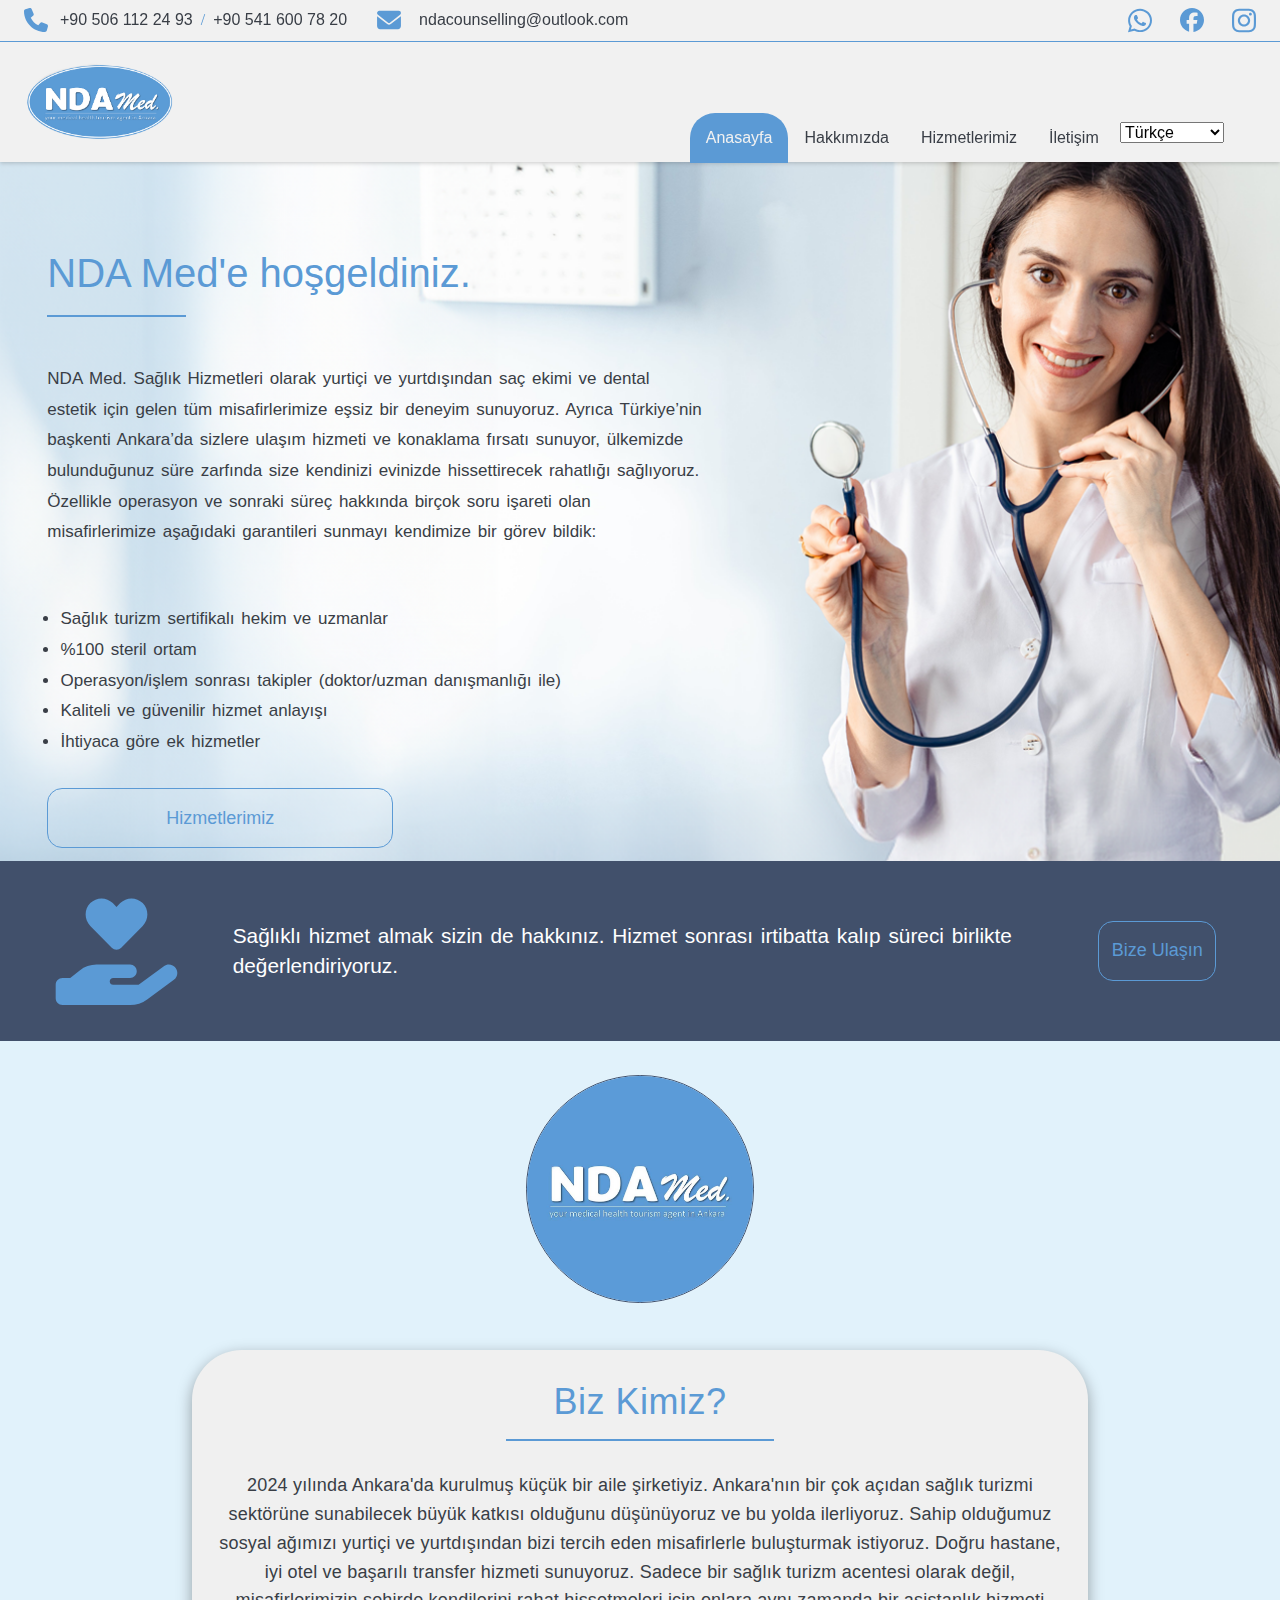
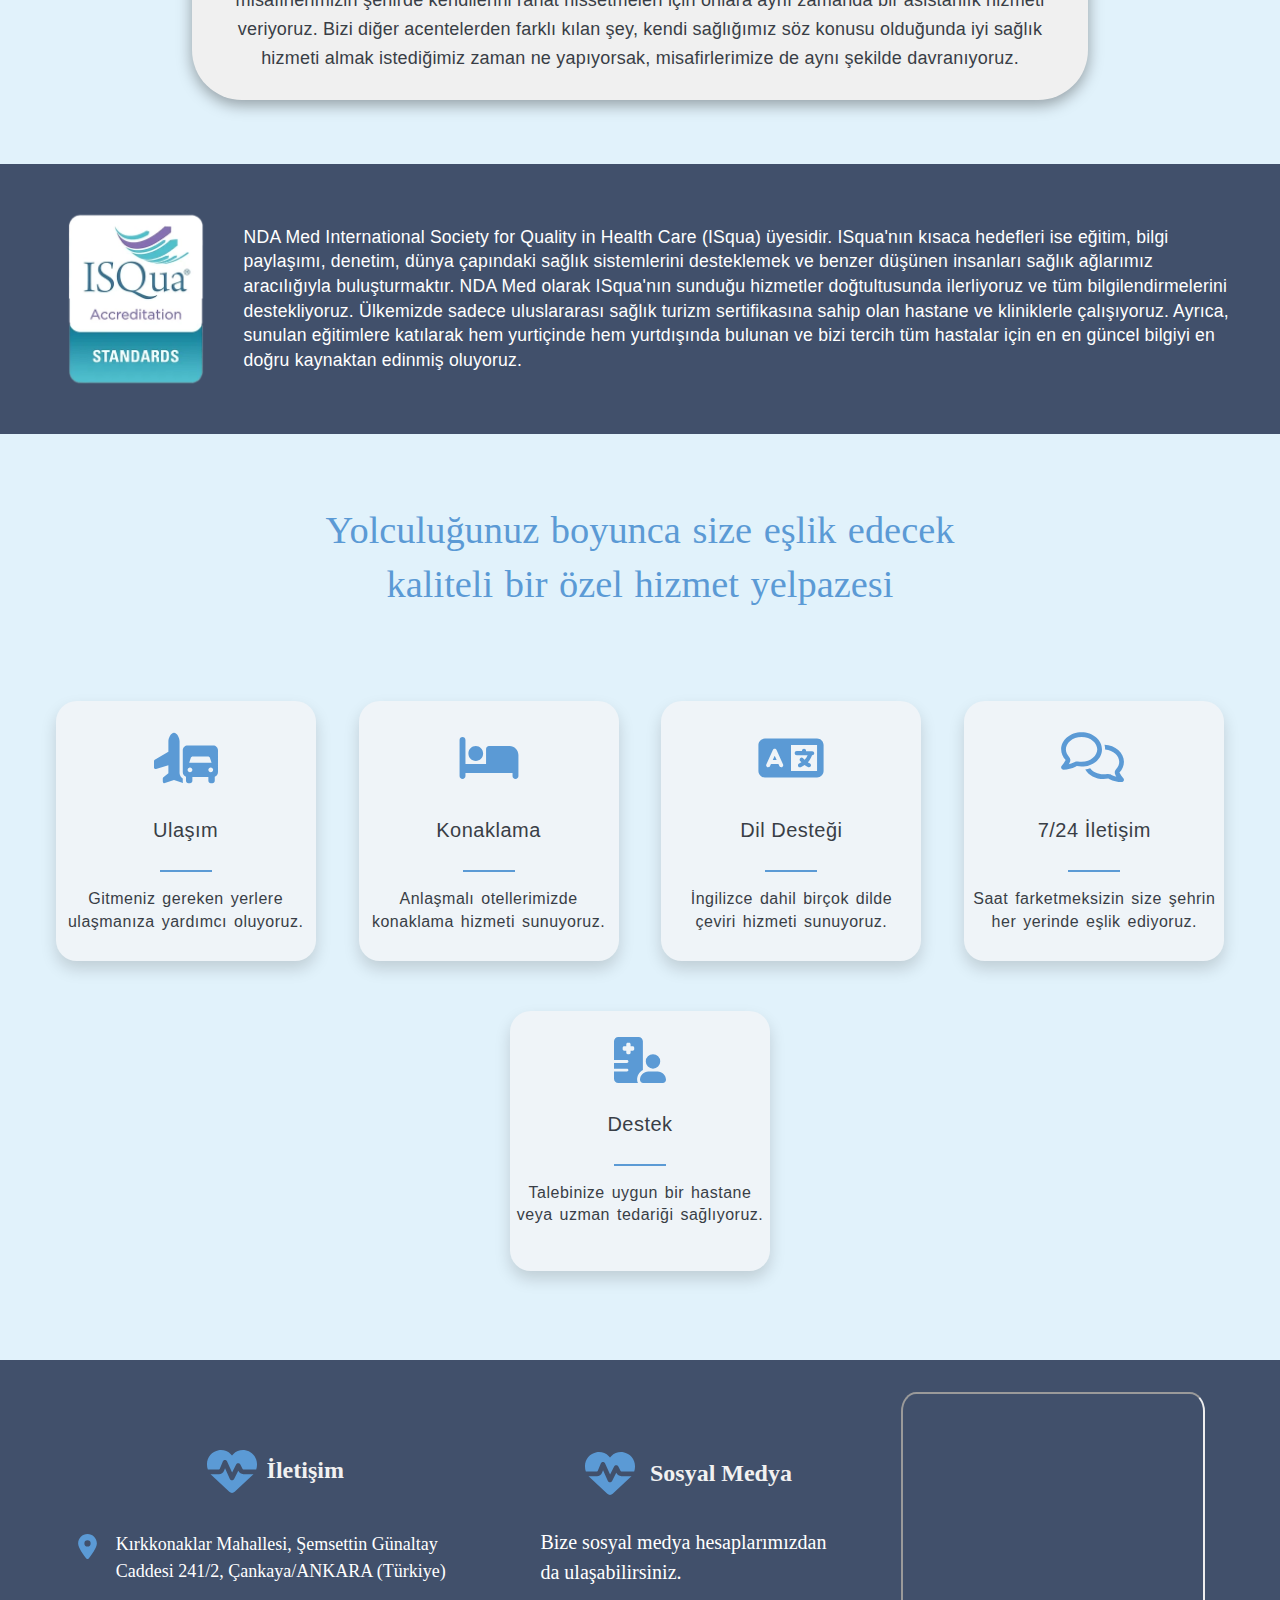
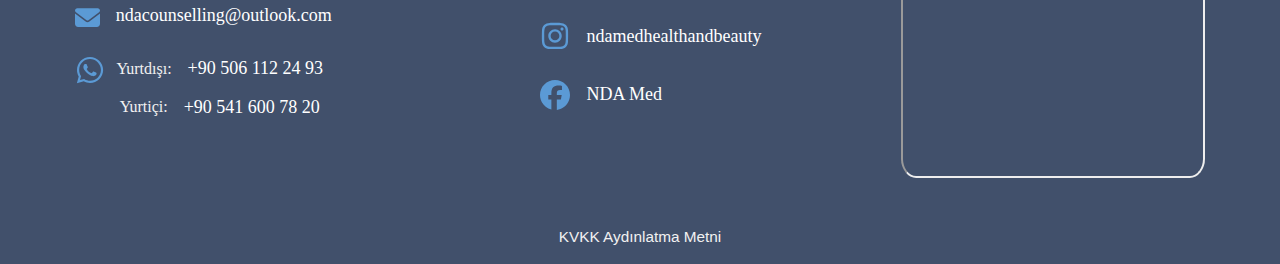
==== index.html @ f457bebf "1.0" ====
<html> 

    <head>
        <meta charset="UTF-8">
        <meta name="viewport" content="width=device-width, initial-scale=1.0">
        <title id="text-1" class="text">Ana Sayfa</title>
        <link rel="stylesheet" href="index.css">
        <script src="index.js"></script>
    </head>

    <body onload="onload()">
        <header>
            <div class="contact-banner">
                <div class="contact-info">
                    <div class="contact-item">
                        <img src="icons-2/phone.svg" class="contact-phone">
                        <label for="phone"></label>
                        <a href="tel:+90 506 112 24 93" class="phone">+90 506 112 24 93</a>
                        &nbsp;
                        /
                        &nbsp;
                        <a href="tel:+90 541 600 78 20" class="phone">+90 541 600 78 20</a>
                    </div>
                    <div class="contact-item">
                        <img src="icons-2/envelope.svg" class="contact-email">
                        <a href="mailto:ndacounselling@outlook.com" class="mail">ndacounselling@outlook.com</a>
                    </div>
                </div>
                <div class="social-icons">
                    <a target="_blank" href="https://wa.me/+905061122493"><img src="icons-2/whatsapp.svg"></a>
                    <a target="_blank" href="https://www.facebook.com/profile.php?id=100011155658706&mibextid=LQQJ4d">
                        <img src="icons-2/facebook.svg">
                    </a>
                    <a target="_blank" href="https://www.instagram.com/ndamedhealthandbeauty">
                        <img src="icons-2/instagram.svg">
                    </a>
                </div>
            </div>
            <div class="main-header">
                <div class="logo">
                    <img src="images/logo-header.png">
                </div>
                <div class="menu-container">
                    <nav class="navbar">
                        <ul>
                            <li class="active"><a href="index.html" id="text-2" class="text">Ana Sayfa</a></li>
                            <li class="passive"><a href="about-us.html" id="text-3" class="text">Hakkımızda</a></li>
                            <li class="passive"><a href="services.html" id="text-4" class="text">Hizmetlerimiz</a></li>
                            <li class="passive"><a href="contact-us.html" id="text-5" class="text">İletişim</a></li>
                        </ul>
                    </nav>
                    <div class="language-selector">
                        <select onchange="handleLanguageSelector(event)">
                        </select>
                    </div>
                </div>

                <div class="menu-container-mobile off">
                    <input type="checkbox" id="hamburger-button">
                    <label class="btn" for="hamburger-button" onclick="handleHamburger()">
                        <img src="icons-2/menu-hamburger.svg" id="btnLeft" />
                    </label>
                    <nav class="mobile-navbar">
                        <ul>
                            <li class="active"><a href="index.html" class="active text" id="text-6">Ana Sayfa</a></li>
                            <li class="passive"><a href="about-us.html" id="text-7" class="text">Hakkımızda</a></li>
                            <li class="passive"><a href="services.html" id="text-8" class="text">Hizmetlerimiz</a></li>
                            <li class="passive"><a href="contact-us.html" id="text-9" class="text">İletişim</a></li>
                        </ul>
                        <div class="language-selector-mobile">
                            <select onchange="handleLanguageSelector(event)">
                            </select>
                        </div>
                    </nav>
                </div>
            </div>
        </header>

        <!--  ANA SAYFA CONTENTİ  -->

        <main>
            <div class="content">
                <h1 id="text-10" class="text">NDA Med'e hoşgeldiniz.</h1>
                <hr class="hr-1">
                <h6 id="text-11" class="text">
                    NDA Med. Sağlık Hizmetleri olarak yurtiçi ve yurtdışından saç ekimi ve dental estetik için gelen tüm misafirlerimize eşsiz bir deneyim sunuyoruz.
                    Ayrıca Türkiye’nin başkenti Ankara’da sizlere ulaşım hizmeti ve konaklama fırsatı sunuyor, ülkemizde bulunduğunuz süre zarfında size kendinizi evinizde hissettirecek rahatlığı sağlıyoruz.
                    Özellikle operasyon ve sonraki süreç hakkında birçok soru işareti olan misafirlerimize aşağıdaki garantileri sunmayı kendimize bir görev bildik:
                </h6>
                <h6>
                    <ul>
                        <li id="text-12" class="text">Sağlık turizm sertifikalı hekim ve uzmanlar</li>
                        <li id="text-13" class="text">%100 steril ortam</li>
                        <li id="text-14" class="text">Operasyon/işlem sonrası takipler (doktor/uzman danışmanlığı ile)</li>
                        <li id="text-15" class="text">Kaliteli ve güvenilir hizmet anlayışı</li>
                        <li id="text-16" class="text">İhtiyaca göre ek hizmetler</li>
                    </ul>
                </h6>
                <button class="services-button text" role="button" onclick="window.location.href='services.html';" id="text-17">Hizmetlerimiz</button>
            </div>
        </main>
        
        <div class="contact-line">
            <img src="./icons/hand-holding-heart-solid.svg" alt="" class="hand">
            <p id="text-18" class="text">Sağlıklı hizmet almak sizin de hakkınız. Hizmet sonrası irtibatta kalıp süreci birlikte değerlendiriyoruz.</p>
            <button class="contact-button text" role="button" onclick="window.location.href='mailto:ndacounselling@outlook.com';" id="text-19">Bize Ulaşın</button>
        </div>

        <section>
            <div class="ndamed-img-wrapper">
                <img src="./images-2/ndamed-img.jpg" alt="" class="ndamed-img">
            </div>
            <div class="ndamed-content">
                <div>
                    <h4 id="text-20" class="text">Biz Kimiz?</h4>
                    <hr>
                    <p id="text-21" class="text">2024 yılında Ankara'da kurulmuş küçük bir aile şirketiyiz. Ankara'nın bir çok açıdan
                        sağlık turizmi sektörüne
                        sunabilecek büyük katkısı olduğunu düşünüyoruz ve bu yolda ilerliyoruz. Sahip olduğumuz sosyal
                        ağımızı yurtiçi ve
                        yurtdışından bizi tercih eden misafirlerle buluşturmak istiyoruz. Doğru hastane, iyi otel ve
                        başarılı transfer hizmeti sunuyoruz. Sadece bir sağlık turizm acentesi olarak değil,
                        misafirlerimizin
                        şehirde kendilerini rahat hissetmeleri için onlara aynı zamanda bir asistanlık hizmeti
                        veriyoruz.Bizi diğer acentelerden farklı kılan şey, kendi sağlığımız söz konusu olduğunda iyi sağlık
                        hizmeti almak istediğimiz
                        zaman ne yapıyorsak, misafirlerimize de aynı şekilde davranıyoruz.
                    </p>
                </div>
            </div>
        </section>

        <div class="isqua-line">
            <img src="./images-2/isqua-accredition.webp" alt="" class="isqua-img">
            <p id="text-22" class="text">NDA Med International Society for Quality in Health Care (ISqua) üyesidir. ISqua'nın kısaca hedefleri ise eğitim, bilgi paylaşımı, denetim, dünya çapındaki sağlık sistemlerini desteklemek ve benzer düşünen insanları sağlık ağlarımız aracılığıyla buluşturmaktır.
                NDA Med olarak ISqua'nın sunduğu hizmetler doğtultusunda ilerliyoruz ve tüm bilgilendirmelerini destekliyoruz. Ülkemizde sadece uluslararası sağlık turizm sertifikasına sahip olan hastane ve kliniklerle çalışıyoruz. Ayrıca, sunulan eğitimlere katılarak hem yurtiçinde hem 
                yurtdışında bulunan ve bizi tercih tüm hastalar için en en güncel bilgiyi en doğru kaynaktan edinmiş oluyoruz.
            </p>
        </div>
        
        <summary>
                <div class="service-summary">
                    <h2 id="text-23" class="text"> Yolculuğunuz boyunca size eşlik edecek <hr class="hr-2"> kaliteli bir özel hizmet yelpazesi</h2>
                </div>
                    <div class="special-services">
                        <div class="sum1">
                            <div class="sum1-content">
                                <img src="./icons/transportation.svg" alt="" class="transportation-img">
                                <h4 id="text-24" class="text">Ulaşım</h4>
                                <hr>
                                <p id="text-25" class="text">Gitmeniz gereken yerlere ulaşmanıza yardımcı oluyoruz.</p>
                            </div>
                        </div>
                        <div class="sum2">
                            <div class="sum2-content">
                                <img src="./icons/hotel.svg" alt="" class="accomodation-img">
                                <h4 id="text-26" class="text">Konaklama</h4>
                                <hr>
                                <p id="text-27" class="text">Anlaşmalı otellerimizde konaklama hizmeti sunuyoruz.</p>
                            </div>
                        </div>
                        <div class="sum3">
                            <div class="sum3-content">
                                <img src="./icons/language.svg" alt="" class="translations-img">
                                <h4 id="text-28" class="text">Dil Desteği</h4>
                                <hr>
                                <p id="text-29" class="text">İngilizce dahil birçok dilde çeviri hizmeti sunuyoruz.</p>
                            </div>
                        </div>
                        <div class="sum4">
                            <div class="sum4-content">
                                <img src="./icons/communication.svg" alt="" class="communication-img">
                                <h4 id="text-30" class="text">7/24 İletişim</h4>
                                <hr>
                                <p id="text-31" class="text">Saat farketmeksizin size şehrin her yerinde eşlik ediyoruz.</p>
                            </div>
                        </div>
                        <div class="sum5">
                            <div class="sum5-content">
                                <img src="./icons/hospital-user-solid.svg" alt="" class="hospital-img">
                                <h4 id="text-32" class="text">Destek</h4>
                                <hr>
                                <p id="text-33" class="text">Talebinize uygun bir hastane veya uzman tedariği sağlıyoruz.</p>
                            </div>
                        </div>
                    </div>
        </summary>

        <footer>
            <div class="contact-content">
                <div class="contact-title-section">
                    <img src="./icons-2/heart-pulse-solid.svg" class="contact-heartbeat">
                    <h2 class="contact-title text" id="text-60">İletişim</h2>
                </div>
                <div class="footer-contact-area">
                    <div class="address-section">
                        <img src="./icons-2/location-dot-solid.svg" class="intro-image">
                        <div class="address-text text" id="text-61">Kırkkonaklar Mahallesi, Şemsettin Günaltay <br> Caddesi 241/2, Çankaya/ANKARA (Türkiye)</div>
                    </div>
                    <div class="address-section mail-content">
                        <img src="./icons-2/envelope-solid.svg" class="intro-image">
                        <a href="mailto:support@doctorate.com" class="address-text footer-link">ndacounselling@outlook.com</a>
                    </div>
                    <div class="address-section-whatsapp-content">
                        <img src="./icons-2/whatsapp-footer.svg" class="social-image">
                        <div class="number-section">
                            <div class="abroad-area">
                                <p id="text-62" class="text">Yurtdışı :</p>
                                <a href="https://wa.me/+905061122493" class="abroad-number">+90 506 112 24 93</a>
                            </div>
                            <div class="domestic-area">
                                <p id="text-63" class="text">Yurtiçi :</p>
                                <a href="https://wa.me/+905416007820" class="domestic-number">+90 541 600 78 20</a>
                            </div>
                        </div>
                    </div>
                </div>
            </div>
    
            <div class="footer-social-media">
                <div class="footer-social-media-section">
                    <img src="./icons-2/heart-pulse-solid.svg" class="explore-heartbeat">
                    <h2 class="footer-social-title text" id="text-64">Sosyal Medya</h2>
                </div>
                <div class="footer-social-media-text">
                    <p id="text-65" class="text">Bize sosyal medya hesaplarımızdan <br> da ulaşabilirsiniz. </p>
                </div>
                <div class="footer-social-media-content">
                    <div class="instagram-section">
                        <img src="./icons-2/instagram-footer.svg" class="social-image">
                        <a href="http://www.instagram.com/ndamedhealthandbeauty" class="social-media-instagram">ndamedhealthandbeauty</a>
                    </div>
                    <div class="facebook-section">
                        <img src="./icons-2/facebook-footer.svg" class="social-image">
                        <a href="https://www.facebook.com/profile.php?id=100011155658706&mibextid=LQQJ4d" class="social-media-facebook">NDA Med</a>
    
                    </div>
                </div>
            </div>

            <div class="footer-map-container">
                <iframe src="https://www.google.com/maps/embed/v1/place?q=+Kirkkonaklar+Mahallesi,+450.+Cadde,+381.+sokak+no+7/4&amp;key=AIzaSyBFw0Qbyq9zTFTd-tUY6dZWTgaQzuU17R8"></iframe>
            </div>  
        </footer>

        <div class="bottom-banner">
            <button class="kvkk-link" onclick="toggleOverlay()">
                <p>KVKK Aydınlatma Metni</p>
            </button>
        </div>
        <div class="kvkk-popup">
            <button class="kvkk-exit" onclick="toggleOverlay()">X</button>
            <div class="kvkk-text">
                <p>KVKK metni – NDA Med. <br>
                    KİŞİSEL VERİLERİN KORUNMASI VE GİZLİLİK POLİTİKASI <br>
                    Web Sitesi Gizlilik Sözleşmesi
                </p>
                <p>Bu web sitesini ziyaret etmeniz ve bu site vasıtasıyla sunduğumuz hizmetlerden yararlanmanız
                    sırasında, size ve talep ettiğiniz hizmetlere ilişkin olarak elde ettiğimiz bilgilerin ne şekilde kullanılacağı
                    ve korunacağı, işbu "Gizlilik Politikası"nda belirtilen şartlara tabidir. Bu web sitesini ziyaret etmekle ve
                    bu site vasıtasıyla sunduğumuz hizmetlerden yararlanmayı talep etmekle işbu "Gizlilik Politikası"nda
                    belirtilen şartları kabul etmektesiniz.
                </p>
                <h3>I. Kişisel verilerin korunması ve işlenmesi politikasının amacı</h3>
                <p>Bugüne kadar NDA MED. olarak uğraştığımız işlerin hassasiyeti gereğince müşterilerimizden ya da
                    müşteri adaylarımızdan gelen veriler gizli tutulmuş ve hiçbir zaman üçüncü kişilerle paylaşılmamıştır.
                    Kişisel verilerin korunması, şirketimizin temel politikasıdır. Herhangi bir yasal düzenleme olmadan
                    önce de şirket ve iştiraklerimiz, kişisel verilerin gizliliğine büyük önem vermiş ve bunu bir çalışma ilkesi
                    olarak benimsemiş ve çalışanlarına da bu ilke doğrultusunda çalışma talimatlarını vermiştir. Kişisel
                    Verilerin Korunması Kanunu’nun getirdiği bütün sorumluluklara uymayı da NDA MED. olarak taahhüt
                    etmekteyiz. Şirketimizin kişisel verilerin korunmasına ilişkin prensipleri, iştiraklerimizi de
                    kapsamaktadır.
                </p>
                <h3>II. Kişisel verilerin korunması ve işlenmesi politikasının kapsamı ve değiştirilmesi</h3>
                <p>Şirketimiz tarafından hazırlanan bu Politika, 6698 sayılı Kişisel Verilerin Korunması Kanunu’na (“KVKK”)
                    uygun olarak hazırlanmıştır. Sizlerden rızanızla ya da Kanunda sayılan diğer hukuka uygunluk gereği
                    elde edilmiş veriler, sunmuş olduğumuz hizmetlerin daha kaliteli hale getirilmesi, sizlere sunulan
                    hizmetlerin ve kalite politikamızın iyileştirilmesi amacıyla kullanılacaktır. NDA MED. Kişisel Verilerin
                    Korunması ve İşlenmesi Politikası, müşterilerimizin, müşteri adaylarımızın, çalışanlarımız ile bizimle
                    çözüm ortaklığı içinde çalışan şirketlerin müşterileri ve çalışanlarının ya da diğer kişilerin otomatik
                    olarak elde edilen verilerinin korunmasını amaçlar ve bunlara ilişkin düzenlemeleri içerir.
                    Şirketimiz, politikamızı ve Yönetmeliğimizi -Kanuna uygun olmak ve kişisel verilerin daha iyi korunması
                    şartı ile- değiştirme hakkına sahiptir.
                </p>
                <h3>III. Kişisel verilerin işlenmesi ile ilgili temel kurallar</h3>
                <p>a) Hukuka ve dürüstlük kurallarına uygun olma: NDA MED., topladığı ya da kendisine diğer
                    şirketlerden gelen verilerin kaynağını sorgular ve bunların hukuka uygun ve dürüstlük kuralları
                    çerçevesinde elde edilmesine önem verir. Bu çerçevede NDA MED.’in sunduğu hizmetleri satan
                    üçüncü taraflara (acentelerin ve diğer aracı kurumların da) kişisel verilere korunması amacıyla gerekli
                    uyarı ve bildirimleri yapar.
                </p>
                <p>b) Doğru ve gerektiğinde güncel olma: NDA MED., firma bünyesinde bulunan bütün verilerin doğru
                    bilgi olmasına, yanlış bilgi içermemesine ve nihayet kişisel verilerde değişiklik olduğu takdirde bunları
                    kendisine iletildiği takdirde güncellemeye önem verir.
                </p>
                <p>c) Belirli, açık ve meşru amaçlar için işlenme: NDA MED., ancak sunduğu ve hizmet sırasında kişilerden
                    onayını aldığı amaçlarla sınırlı şekilde verileri işler. İş amacı dışında verileri işlemez, kullanmaz ve
                    kullandırtmaz.
                </p>
                <p>d) İşlendikleri amaçla bağlantılı, sınırlı ve ölçülü olma: NDA MED., sadece verileri işlendikleri amaçla
                    sınırlı ve hizmetin gerektirdiği ölçüde kullanır.
                </p>
                <p>e) İlgili mevzuatta öngörülen veya işlendikleri amaç için gerekli olan süre kadar muhafaza edilme: NDA
                    MED., sözleşmeler kaynaklı verileri Kanunun ihtilaf çıkma süreleri, ticaret ve vergi hukukunun
                    gereklilikleri kadar bünyesinde muhafaza eder. Buna karşın bu amaçlar ortadan kalktığında veriyi siler
                    ya da anonimleştirir.
                </p>
                <p>Önemle belirtelim ki, NDA MED., verileri ister rıza isterse kanuna uygun bir şekilde toplamış ya da
                    işlemiş olsun yine de yukarıda sıraladığımız bu ilkeler geçerlidir.
                </p>
                <p>Kişisel Verileri Koruma Kanunu madde 11’e göre aşağıda sayılan haklarınız bulunmaktadır. Bu
                    haklarınızı kolaylaştırmak için sizler için ayrıca bir başvuru formu da NDA MED. tarafından
                    hazırlanmıştır.
                </p>
                <p>Kişisel verileri işlenen kişiler, NDA MED. tarafından web sayfamızda duyurulan ilgilimize başvurarak
                    kendi verisi ile ilgili olarak;
                </p>
                <p>a) Kişisel verinizin işlenip işlenmediğini öğrenme,</p>
                <p>b) Kişisel verileri işlenmişse buna ilişkin bilgi talep etme,</p>
                <p>c) Kişisel verilerin işlenme amacını ve bunların amacına uygun kullanılıp kullanılmadığını öğrenme,</p>
                <p>ç) Yurt içinde veya yurt dışında kişisel verilerin aktarıldığı üçüncü kişileri bilme,</p>
                <p>d) Kişisel verilerin eksik veya yanlış işlenmiş olması hâlinde bunların düzeltilmesini isteme,</p>
                <p>d) ve e) bentleri uyarınca yapılan işlemlerin, kişisel verilerin aktarıldığı üçüncü kişilere</p>
                <p>e) Kanunda öngörülen şartlar çerçevesinde kişisel verilerin silinmesini veya yok edilmesini isteme,</p>
                    bildirilmesini isteme,
                <p>g) İşlenen verilerin münhasıran otomatik sistemler vasıtasıyla analiz edilmesi suretiyle kişinin kendisi</p>
                    aleyhine bir sonucun ortaya çıkmasına itiraz etme,
                <p>ğ) Kişisel verilerin kanuna aykırı olarak işlenmesi sebebiyle zarara uğraması hâlinde zararın
                    giderilmesini talep etme,</p>
                <p>haklarına sahiptir. NDA MED. olarak bu haklara saygılıyız.</p>
                <h4>Azami Tasarruf İlkesi</h4>
                <p>Azami tasarruf ilkesi ya da cimrilik ilkesi adı verilen bu ilkemize göre NDA MED.’ye ulaşan veriler, ancak
                    gerekli olduğu kadar sisteme işlenir. Bu nedenle hangi verileri toplayacağımız amaca göre belirlenir.
                    Gerekli olmayan veriler toplanmaz. Şirketimize intikal eden diğer veriler de aynı şekilde şirket bilişim
                    sistemlerine aktarılır. Fazlalık bilgiler, sisteme kaydedilmez, silinir ya da anonim hale getirilir. Bu veriler,
                    istatistiki amaçlarla kullanılabilir. Özel nitelikli verilerden sağlık verileri sadece müşterilere daha iyi
                    hizmet vermek ve onların sağlığını korumak amacıyla alınır, yine aynı amaçla sınırlı olmak üzere
                    müşterinin tercih ettiği hizmetin türüne göre yurt içi veya yurt dışında mukim otel, hava yolu ve
                    transfer hizmeti sağlayan tedarikçi firmalar ile ilgili yurt dışı acentesine aktarılır ve sistemde özenle
                    tutulur.
                </p>
                <h4>Kişisel verilerin silinmesi</h4>
                <p>Kanunen saklanması gereken sürelerin dolması, yargı süreçlerinin tamamlanması ya da diğer
                    gereklilikler ortadan kalktığında şirketimiz tarafından bu veriler kendiliğinden ya da ilgili kişinin talebi
                    üzerine kişisel veriler silinir, yok edilir ya da anonim hale getirilir.
                </p>
                <h4>Doğruluk ve veri güncelliği</h4>
                <p>NDA MED. bünyesinde bulunan veriler, kural olarak ilgili kişilerin beyanı üzerine beyan ettiği şekilde
                    işlenir. NDA MED., müşteriler ya da NDA MED. ile temas kuran kişilerin beyan ettiği verilerin
                    doğruluğunu araştırmak zorunda olmadığı gibi bu hukuken ve çalışma ilkelerimiz nedeniyle de
                    yapılmaz. Beyan edilen veriler, doğru kabul edilir. Kişisel verilerin doğruluğu ve güncelliği ilkesi NDA
                    MED. tarafından da benimsenmiştir. Şirketimizin kendisine ulaşan resmî belgelerden veya ilgilisinin
                    talebi üzerine işlemiş olduğu kişisel verileri günceller. Bunun için gerekli önlemleri alır.
                </p>
                <h4>Gizlilik ve veri güvenliği</h4>
                <p>Kişisel veriler gizlidir ve NDA MED. de bu gizliliğe riayet etmektedir. Kişisel verilere şirket içinde ancak
                    yetki verilmiş kişiler ulaşabilir. NDA MED. tarafından toplanan kişisel verilerin korunması ve yetkisiz
                    kişilerin eline geçmemesi ve müşterilerimizin ve müşteri adaylarımızın mağdur olmaması için gerekli
                    teknik ve idari bütün tedbirler alınmaktadır. Bu çerçevede yazılımların standartlara uygun olması,
                    üçüncü partilerin özenle seçilmesi ve şirket içinde de veri koruma politikasına riayet edilmesi
                    sağlanmaktadır.
                </p>
                <h3>IV. Veri işleme amaçları</h3>
                <p>NDA MED.’in kişisel verileri toplanması ve işlenmesi aydınlatma metninde belirtilen amaçlar
                    doğrultusunda icra edilecektir. Veriler, sözleşmenin kurulması ve müşterilere daha iyi hizmet
                    sağlanması amacıyla toplanmakta ve işlenmektedir.
                </p>
                <h3>V. Müşteri, muhtemel müşteri ve iş ve çözüm ortakları verisi</h3>
                <h4 style="font-style: italic;">Sözleşme ilişkisi için verinin toplanması ve işlenmesi</h4>
                <p>Müşterilerimiz ve muhtemel müşterilerimizle bir sözleşme ilişkisi kurulmuş ise, toplanmış olan kişisel
                    veriler, müşterinin onayı alınmaksızın kullanılabilir. Ancak bu kullanım, sözleşme amacı doğrultusunda
                    gerçekleşir. Sözleşmenin daha iyi icrası ve hizmetin gereklilikleri ölçüsünde veriler kullanılır ve
                    gerektiğinde müşterilerle irtibata geçilerek güncellenir. Buna karşın müşteri adaylarımızın (muhtemel
                    müşteri) bize kendileri tarafından bırakmış olduğu veriler, onlara sonrasında daha kolay ve kaliteli
                    hizmet sunmak için işlenir. Bu veriler talepleri halinde bir sözleşme ilişkisine dönüşmemişse silinir.
                </p>
                <h4 style="font-style: italic;">İş ve Çözüm Ortakları Verileri</h4>
                <p>NDA MED., gerek iş gerekse çözüm ortakları ile veri paylaşımı yaparken hukuka uygun davranmayı ilke
                    edinir. İş ve çözüm ortakları ile veri gizliliği taahhüdü ile ve ancak hizmetin gerektirdiği kadar veri
                    paylaşılmakta ve bu taraflardan mutlaka veri güvenliğinin alınmasına ilişkin tedbirleri almaya
                    zorlanmaktadır.
                </p>
                <h4 style="font-style: italic;">Şirketin hukuki yükümlülüğü veya kanunda açıkça öngörülmesi sebebiyle yapılan veri işlemleri</h4>
                <p>Kişisel veriler, işlemenin ilgili mevzuatta açıkça belirtilmesi veya mevzuatla belirlenen bir hukuki
                    yükümlülüğün yerine getirilmesi amacıyla ayrıca onay alınmadan işlenebilir. Veri işlemlerinin tür ve kapsamı, 
                    yasal olarak izin verilen veri işleme faaliyeti için gerekli olmalı ve ilgili yasal hükümlere uygun
                    olmalıdır.
                </p>
                <h4 style="font-style: italic;">Şirketin veri işlemesi</h4>
                <p>Şirketin sunduğu hizmet ve meşru amaçları doğrultusunda kişisel veriler işlenebilir. Ancak veriler
                    hiçbir şekilde hukuka aykırı hizmetler için kullanılamaz.
                </p>
                <h4 style="font-style: italic;">Özel nitelikli verilerin işlenmesi</h4>
                <p>Kanun’a göre Kişilerin ırkı, etnik kökeni, siyasi düşüncesi, felsefi inancı, dini, mezhebi veya diğer
                    inançları, kılık ve kıyafeti, dernek, vakıf ya da sendika üyeliği, sağlığı, cinsel hayatı, ceza mahkûmiyeti
                    ve güvenlik tedbirleriyle ilgili verileri ile biyometrik ve genetik verileri özel nitelikli kişisel veridir. NDA
                    MED. ayrıca, özel nitelikli kişisel verilerin işlenmesinde, ayrıca Kurul tarafından belirlenen yeterli
                    önlemleri alır.
                </p>
                <p>NDA MED., hizmetlerin daha iyi verilebilmesi için kişilerin onayı ile özel nitelikli verileri ancak
                    toplandıkları amaç için işleyebilir. Aracılığımızla rezervasyon yaptırdığınız tesis, Covid-19 kapsamında
                    çıkan genelge ve yasal düzenlemeler gereği misafirlerden, kendilerine ve yakınlarına ait sağlık verileri
                    gibi özel nitelikli kişisel veriler de dahil olmak üzere bazı kişisel veriler talep edebilir. Bu kişisel veriler,
                    gerektiğinde resmi merciler ve sağlık kuruluşları ile paylaşılabilir.
                </p>
                <h4 style="font-style: italic;">Otomatik sistemlerle işlenen veriler</h4>
                <p>Otomatik sistemler aracılığı ile işlenen veriler konusunda NDA MED., Kanuna uygun davranır. Kişilerin
                    açık rızası olmaksızın bu verilerden elde edilen bilgiler kişi aleyhine kullanılamaz. Ancak NDA MED.,
                    kendi sistemindeki verileri kullanarak işlem yapacağı kişilerle ilgili kararlar alabilir.
                </p>
            </div>
            <button class="kvkk-scroll-top" onclick="scrollToTop()">↑</button>
        </div>
    </body>

</html>
---- index.css ----
:root {
    --white: rgb(241, 241, 241);
    --blue: rgb(91, 154, 213);
    --dkblue: #41506b;
}

body {
    background-color: #E1F2FB;
    padding: 0;
    margin: 0;
    width: 100%;
    height: 100%;
    display: none;
}

/*#region HEADER */

header {
    background-color: var(--white);
    color: var(--blue);
    height: 18%;
    box-shadow: 0 0 4px 0 rgba(0, 0, 0, 0.08), 0 2px 4px 0 rgba(0, 0, 0, 0.12);
    position: fixed;
    top: 0;
    left: 0;
    right: 0;
    z-index: 500;
}

.contact-banner {
    height: 25%;
    display: flex;
    justify-content: space-between;
    align-items: center;
    border-bottom: 1px solid var(--blue);
}

.contact-info {
    display: flex;
    align-items: center;
    padding-left: 1.5rem;
}

.contact-item {
    display: flex;
    align-items: center;
    margin-right: 1.5rem;
}

.contact-phone {
    width: 1.5rem;
    margin-right: 0.75rem;
    vertical-align: middle;
}

.contact-email {
    width: 2.25rem;
    margin-right: 0.75rem;
    vertical-align: middle;
}

.contact-item a {
    color: #393e46;
    text-decoration: none;
    font-family: 'Gill Sans', 'Gill Sans MT', Calibri, 'Trebuchet MS', sans-serif;
}

.contact-item a:hover {
    color: #5b9ad5;
    cursor: pointer;
}

.social-icons {
    align-items: center;
    background-color: transparent;
}

.social-icons a {
    text-decoration: none !important;
}

.social-icons img {
    width: 1.5rem;
    padding-right: 1.5rem;
    vertical-align: middle;
}

.main-header {
    height: 75%;
    display: flex;
    justify-content: space-between;
    align-items: center;
}

.logo {
    padding-left: 1.5rem;
}

.logo img {
    align-self: center;
    max-height: 5rem;
}

.menu-container {
    display: flex;
    justify-content: right;
    align-items: flex-end;
    padding-right: 3.5rem;
    align-self: stretch;
}

.menu-container-mobile {
    display: none;
    align-content: center;
}

.menu-container-mobile img {
    transition-duration: 0.6s;
    transition-property: transform;
    width: 2rem;
}

#hamburger-button {
    display: none;
}

.navbar {
    align-self: stretch;
    display: flex;
}

.mobile-navbar {
    opacity: 0;
    display: flex;
    flex-direction: column;
    height: 80%;
    ;
    transition: opacity 0.6s ease 0s;
    opacity: 0;
}

.navbar ul {
    list-style: none;
    margin: 0;
    padding: 0;
    display: flex;
    align-self: flex-end;
}

.navbar li {
    flex: 1;
    display: flex;
    justify-content: center;
    border-top-right-radius: 25px;
    border-top-left-radius: 25px;
    width: auto;
}

.navbar a {
    text-decoration: none;
    color: #393e46;
    padding: 1rem;
    background-color: transparent;
    text-align: center;
    display: flex;
    text-wrap: nowrap;
    font-family: Arial, Helvetica, sans-serif;
    font-size: 16px;
    font-weight: 300;
}

.navbar a.passive {
    background-color: transparent;
}

.active {
    background-color: var(--blue);
}

.active a {
    color: var(--white);
}

.navbar li:hover {
    background-color: var(--blue);
}

.navbar li:hover a {
    color: var(--white);
}

.language-selector {
    height: 50%;
    border-color: #5b9ad5;
    display: flex;
    padding-left: 1%;
}

.language-selector select {
    font-size: 1rem;
    width: max-content;
    align-self: center;
}


/*#region Mobile Header */

@media only screen and (max-width: 600px) {

    header {
        height: 15%;
    }

    .contact-banner {
        display: none;
    }

    .menu-container {
        display: none;
    }

    .menu-container-mobile {
        height: 100vh;
        width: 5%;
        padding-top: 3%;
        padding-right: 3%;
        position: absolute;
        top: 1.25em;
        right: 0%;
        display: flex;
        flex-direction: column;
        transition-duration: 0.6s;
        transition: width 1.5s;
    }

    .on {
        width: 50%;
        background-color: rgba(241, 241, 241, 0.9);
    }

    .off {
        width: 10%;
        background-color: transparent;
    }

    #hamburger-button:checked+label>img {
        transform: rotate(-90deg);
    }

    .menu-container-mobile ul {
        height: 50%;
        list-style: none;
        margin: 0;
        padding: 0;
        display: flex;
        flex-direction: column;
    }

    .menu-container-mobile li {
        height: 100%;
        width: 95%;
        align-items: center;
        align-content: center;
        display: flex;
        padding-left: 5%;
    }

    .language-selector-mobile {
        padding-top: 10%;
        padding-left: 5%;
        width: 50%;
        height: 5%;
    }

    .language-selector-mobile select {
        width: 100%;
        height: 100%;
    }

    .btn {
        padding-bottom: 20%;
    }

    .mobile-navbar {
        opacity: 0.6;
        transition: opacity 0.6s ease 0s;
        opacity: 0;
    }

    .mobile-navbar .active {
        color: #fff;
    }

    .mobile-navbar a {
        color: #393e46;
        text-decoration: none;
        text-align: center;
        display: flex;
    }

    .logo {
        padding-top: 4%;
    }

}

@media only screen and (min-width: 600px) and (max-width: 834px) {

    header {
        height: 10%;
    }

    .contact-banner {
        display: none;
    }

    .menu-container {
        display: none;
    }

    .menu-container-mobile {
        height: 100vh;
        width: 15%;
        position: absolute;
        top: 40%;
        right: -5%;
        display: flex;
        flex-direction: column;
        transition-duration: 0.6s;
        transition: width 1.5s;
    }

    .on {
        width: 40%;
        background-color: rgba(241, 241, 241, 0.5);
    }

    .off {
        width: 10%;
        background-color: transparent;
    }

    #hamburger-button:checked+label>img {
        transform: rotate(-90deg);
    }

    .menu-container-mobile ul {
        height: 30%;
        list-style: none;
        margin: 0;
        padding: 0;
        display: flex;
        flex-direction: column;

    }

    .menu-container-mobile li {
        height: 100%;
        width: 95%;
        align-items: center;
        align-content: center;
        display: flex;
        padding-left: 5%;
    }

    .language-selector-mobile {
        padding-top: 10%;
        padding-left: 5%;
        width: 50%;
        height: 5%;
    }

    .language-selector-mobile select {
        width: 100%;
        height: 100%;
    }

    .btn {
        padding-bottom: 11%;
    }

    .mobile-navbar {
        opacity: 0.6;
        transition: opacity 0.6s ease 0s;
        opacity: 0;
    }

    .mobile-navbar .active {
        color: #fff;
    }

    .mobile-navbar a {
        color: #393e46;
        text-decoration: none;
        text-align: center;
        display: flex;
        font-size: large;
    }

    .logo {
        padding-top: 4%;

    }


}

@media only screen and (min-width: 835px) and (max-width: 1200px) {

    .contact-banner {
        display: none;
    }

    .menu-container {
        display: none;
    }

    .menu-container-mobile {
        height: 100vh;
        top: 40%;
        width: 5%;
        position: absolute;
        right: -5%;
        display: flex;
        flex-direction: column;
        transition-duration: 0.6s;
        transition: width 1.5s;
    }

    .on {
        width: 40%;
        background-color: rgba(241, 241, 241, 0.5);
    }

    .off {
        width: 10%;
        background-color: transparent;
    }

    #hamburger-button:checked+label>img {
        transform: rotate(-90deg);
    }

    .menu-container-mobile ul {
        height: 30%;
        list-style: none;
        margin: 0;
        padding: 0;
        display: flex;
        flex-direction: column;
    }

    .menu-container-mobile li {
        height: 40%;
        width: 95%;
        align-items: center;
        align-content: center;
        display: flex;
        padding-left: 5%;
    }

    .language-selector-mobile {
        padding-top: 10%;
        padding-left: 5%;
        width: 50%;
        height: 5%;
    }

    .language-selector-mobile select {
        width: 100%;
        height: 100%;
    }

    .btn {
        padding-bottom: 7.4%;
    }

    ;

    .mobile-navbar {
        opacity: 0.6;
        transition: opacity 0.6s ease 0s;
        opacity: 0;
    }

    .mobile-navbar .active {
        color: #fff;
    }

    .mobile-navbar a {
        color: #393e46;
        text-decoration: none;
        text-align: center;
        display: flex;
        font-size: large;
    }

    .logo {
        padding-top: 4%;
    }

}


/*#endregion MOBILE HEADER */

/*#endregion HEADER */

/*#region CONTENT*/

main {
    position: relative;
    top: 10%;
    display: flex;
    padding-bottom: 8%;
    background-image: url("./images/doc-copy.png");
    background-repeat: no-repeat;
    background-size: cover;
}

.content {
    display: flex;
    flex-direction: column;
    padding-left: 1%;
    padding-right: 45%;
    float: left;
    margin-top: 10%;
    padding-bottom: 0;
}

.content h1 {
    font: 400 1.5em/1.4 "Open Sans", "Helvetica Neue", sans-serif;
    font-size: 40px;
    padding-left: 5%;
    color: #5b9ad5;
    margin-bottom: 2%
}

.content h6 {
    font: 500 1em/1.4 "Open Sans", "Helvetica Neue", sans-serif;
    padding-left: 5%;
    color: #393e46;
    font-size: 17px;
    line-height: 1.8;
    word-spacing: 2px;
    margin-bottom: 0;
}

.hr-1 {
    border: 1px solid #5b9ad5;
    margin-left: 5%;
    margin-right: 75%;
    margin-top: 0;
}

.content ul {
    padding-left: 2%;
}

.content li {
    font: 500 1em/1.4 "Open Sans", "Helvetica Neue", sans-serif;
    color: #393e46;
    font-size: 17px;
    line-height: 1.8;
    word-spacing: 2px;
    margin-bottom: 0;
}

.services-button {
    appearance: none;
    background-color: transparent;
    border: 1px solid #5b9ad5;
    border-radius: 15px;
    box-sizing: border-box;
    color: #5b9ad5;
    cursor: pointer;
    display: inline-block;
    font: 400 1.5em/1.4 "Open Sans", "Helvetica Neue", sans-serif;
    font-size: 18px;
    margin: 0;
    min-height: 60px;
    min-width: 0;
    outline: none;
    margin-left: 5%;
    text-align: center;
    text-decoration: none;
    transition: all 300ms cubic-bezier(.23, 1, 0.32, 1);
    user-select: none;
    -webkit-user-select: none;
    touch-action: manipulation;
    width: 50%;
    margin-top: 2%;
}

.services-button:disabled {
    pointer-events: none;
}

.services-button:hover {
    color: #fff;
    background-color: #5b9ad5;
    box-shadow: rgba(0, 0, 0, 0.25) 0 8px 15px;
    transform: translateY(-2px);
}

.services-button:active {
    box-shadow: none;
    transform: translateY(0);
}

.contact-line {
    position: relative;
    background-color: #41506b;
    display: flex;
    flex-direction: row;
    align-items: center;
    justify-content: space-between;
    height: 20%;
}

.contact-line p {
    color: #fff;
    font-size: large;
    font-weight: 600;
    word-spacing: 2px;
    font: 300 1.3em/1.4 "Open Sans", "Helvetica Neue", sans-serif;
}

.hand {
    width: 20%;
    height: 60%;
}

.contact-button {
    appearance: none;
    background-color: transparent;
    border: 1px solid #5b9ad5;
    border-radius: 15px;
    box-sizing: border-box;
    color: #5b9ad5;
    cursor: pointer;
    display: inline-block;
    font: 400 1.5em/1.4 "Open Sans", "Helvetica Neue", sans-serif;
    font-size: 18px;
    line-height: normal;
    margin: 0;
    min-height: 60px;
    width: 10%;
    outline: none;
    text-align: center;
    text-decoration: none;
    transition: all 300ms cubic-bezier(.23, 1, 0.32, 1);
    user-select: none;
    -webkit-user-select: none;
    touch-action: manipulation;
    margin-right: 5%;
}

.contact-button:disabled {
    pointer-events: none;
}

.contact-button:hover {
    color: #fff;
    background-color: #5b9ad5;
    box-shadow: rgba(0, 0, 0, 0.25) 0 8px 15px;
    transform: translateY(-2px);
}

.contact-button:active {
    box-shadow: none;
    transform: translateY(0);
}

section {
    display: flex;
    flex-direction: column;
    align-items: center;
    justify-content: center;
    padding-top: 2%;
    width: auto;
    height: auto;
    background-image: radial-gradient(#5b9ad5 0.5px, transparent 0.5px), radial-gradient(#5b9ad5 0.5px, transparent 0.5px);
    background-size: 22px 22px;
    background-position: 0 0, 11px 11px;
    background-color: #e1f2fb;
}

.ndamed-img-wrapper {
    display: flex;
    justify-content: center;
    padding-bottom: 3%;
}

.ndamed-img {
    width: 20%;
    height: 20%;
    background-color: #5b9ad5;
    border-radius: 50%;
    border: #41506b 0.5px solid;
}

.ndamed-content {
    display: flex;
    flex-direction: column;
    justify-content: center;
    align-items: center;
    text-align: center;
    margin-bottom: 5%;
    letter-spacing: 0.5px;
    font: 400 1.5em/1.4 "Open Sans", "Helvetica Neue", sans-serif;
    background-color: #F0F0F0;
    box-shadow: rgba(0, 0, 0, 0.35) 0px 5px 15px;
    height: auto;
    width: 70%;
    border-radius: 50px;
}

.ndamed-content h4 {
    font: 300 1.5em/1.4 "Open Sans", "Helvetica Neue", sans-serif;
    color: #5b9ad5;
    margin: 1%;
    padding-top: 2%;
}

.ndamed-content hr {
    margin-left: 35%;
    margin-right: 35%;
    border: 0.5px solid #5b9ad5
}

.ndamed-content p {
    color: #393e46;
    line-height: 1.6;
    letter-spacing: 0.2px;
    font-family: 'Gill Sans', 'Gill Sans MT', Calibri, 'Trebuchet MS', sans-serif;
    font-weight: 300;
    font-size: 18px;
    padding: 2%;
    margin: 1%;
}

.ndamed-img {
    width: 25%;
    height: 25%;
    margin-top: 1%;
    background-color: #5b9ad5;
    border-radius: 50%;
    border: #41506b 0.5px solid;
    margin-bottom: 1%;
}

.isqua-line {
    position: relative;
    background-color: #41506b;
    display: flex;
    flex-direction: row;
    align-items: center;
    justify-content: space-between;
    height: 30%;
    padding-left: 5%;
}

.isqua-img {
    width: 180px;
    height: 200px;
}

.isqua-line p {
    color: #fff;
    font: 300 1.1em/1.4 "Open Sans", "Helvetica Neue", sans-serif;
    padding-left: 3%;
    padding-right: 3%;
    letter-spacing: 0.2px;
}

summary {
    background-color: #E1F2FB;
    padding-bottom: 5%;
}

.service-summary {
    display: flex;
    flex-direction: column;
    align-items: center;
    justify-content: center;
    font-size: larger;
    text-align: center;
    margin-top: 3%;
    margin-left: 25%;
    margin-right: 25%;
}

.service-summary h2 {
    color: #5b9ad5;
    word-spacing: 2px;
    word-wrap: break-word;
    font-weight: 300;
    font-size: 2em;
    line-height: 1.4;
    font-family: 'Helvetica Neue';
    margin-bottom: 0;
}

.hr-2 {
    border-top: 0.5px double #5b9ad5;
    padding-left: 30%;
    padding-right: 30%;
    color: #5b9ad5;
}

.special-services {
    display: flex;
    flex-wrap: wrap;
    flex-direction: row;
    align-items: center;
    justify-content: space-evenly;
    margin-left: 1%;
    margin-right: 1%;
    margin-top: 5%;
    background-color: #E1F2FB;
}

.sum1 {
    width: 260px;
    height: 260px;
    background-color: #eff4f8;
    border-radius: 8%;
    box-shadow: rgba(0, 0, 0, 0.15) 0px 8px 16px 0px;
    text-align: center;
    align-items: center;
    display: flex;
    flex-direction: column;
    margin-top: 2%;
    margin-bottom: 2%;
}

.sum1-content {
    margin-top: 10%;
}

.sum1 img {
    width: 30%;
    height: auto;
}

.sum1 h4 {
    color: #393e46;
    font: 500 1.5em/1.4 "Open Sans", "Helvetica Neue", sans-serif;
    font-size: 20px;
    letter-spacing: 0.5;
}

.sum1 hr {
    border: 0.5px solid #5b9ad5;
    margin-left: 40%;
    margin-right: 40%;
}

.sum1 p {
    color: #393e46;
    word-spacing: 2px;
    letter-spacing: 0.5px;
    word-wrap: break-word;
    font: 400 1.5em/1.4 "Open Sans", "Helvetica Neue", sans-serif;
    font-size: 16px;
}

.sum2 {
    width: 260px;
    height: 260px;
    background-color: #eff4f8;
    border-radius: 8%;
    box-shadow: rgba(0, 0, 0, 0.15) 0px 8px 16px 0px;
    text-align: center;
    align-items: center;
    display: flex;
    flex-direction: column;
    font-family: Arial, Helvetica, sans-serif;
    margin-top: 2%;
    margin-bottom: 2%;
}

.sum2-content {
    margin-top: 10%;
}

.sum2 img {
    width: 30%;
    height: auto;
}

.sum2 h4 {
    color: #393e46;
    font: 500 1.5em/1.4 "Open Sans", "Helvetica Neue", sans-serif;
    font-size: 20px;
    letter-spacing: 0.5;
}

.sum2 hr {
    border: 0.5px solid #5b9ad5;
    margin-left: 40%;
    margin-right: 40%;
}

.sum2 p {
    color: #393e46;
    word-spacing: 2px;
    word-wrap: break-word;
    font: 400 1.5em/1.4 "Open Sans", "Helvetica Neue", sans-serif;
    font-size: 16px;
    letter-spacing: 0.5px;
}

.sum3 {
    width: 260px;
    height: 260px;
    background-color: #eff4f8;
    border-radius: 8%;
    box-shadow: rgba(0, 0, 0, 0.15) 0px 8px 16px 0px;
    text-align: center;
    align-items: center;
    display: flex;
    flex-direction: column;
    margin-top: 2%;
    margin-bottom: 2%;
}

.sum3-content {
    margin-top: 10%;
}

.sum3 img {
    width: 30%;
    height: auto;
}

.sum3 h4 {
    color: #393e46;
    font: 500 1.5em/1.4 "Open Sans", "Helvetica Neue", sans-serif;
    font-size: 20px;
    letter-spacing: 0.5;
}

.sum3 hr {
    border: 0.5px solid #5b9ad5;
    margin-left: 40%;
    margin-right: 40%;
}

.sum3 p {
    color: #393e46;
    word-spacing: 2px;
    letter-spacing: 0.5px;
    word-wrap: break-word;
    font: 400 1.5em/1.4 "Open Sans", "Helvetica Neue", sans-serif;
    font-size: 16px;
    text-wrap: balance;
}

.sum4 {
    width: 260px;
    height: 260px;
    background-color: #eff4f8;
    border-radius: 8%;
    box-shadow: rgba(0, 0, 0, 0.15) 0px 8px 16px 0px;
    text-align: center;
    align-items: center;
    display: flex;
    flex-direction: column;
    margin-top: 2%;
    margin-bottom: 2%;
}

.sum4-content {
    margin-top: 10%;
}

.sum4 img {
    width: 30%;
    height: auto;
}

.sum4 h4 {
    color: #393e46;
    font: 500 1.5em/1.4 "Open Sans", "Helvetica Neue", sans-serif;
    font-size: 20px;
    letter-spacing: 0.5;
}

.sum4 hr {
    border: 0.5px solid #5b9ad5;
    margin-left: 40%;
    margin-right: 40%;
}

.sum4 p {
    color: #393e46;
    word-spacing: 2px;
    letter-spacing: 0.5px;
    word-wrap: break-word;
    font: 400 1.5em/1.4 "Open Sans", "Helvetica Neue", sans-serif;
    font-size: 16px;
}

.sum5 {
    width: 260px;
    height: 260px;
    background-color: #eff4f8;
    border-radius: 8%;
    box-shadow: rgba(0, 0, 0, 0.15) 0px 8px 16px 0px;
    text-align: center;
    align-items: center;
    display: flex;
    flex-direction: column;
    margin-top: 2%;
    margin-bottom: 2%;
}

.sum5-content {
    margin-top: 10%;
}

.sum5 img {
    width: 20%;
    height: auto;
}

.sum5 h4 {
    color: #393e46;
    font: 500 1.5em/1.4 "Open Sans", "Helvetica Neue", sans-serif;
    font-size: 20px;
    letter-spacing: 0.5;
}

.sum5 hr {
    border: 0.5px solid #5b9ad5;
    margin-left: 40%;
    margin-right: 40%;
}

.sum5 p {
    color: #393e46;
    word-spacing: 2px;
    letter-spacing: 0.5px;
    word-wrap: break-word;
    font: 400 1.5em/1.4 "Open Sans", "Helvetica Neue", sans-serif;
    font-size: 16px;
}

/*#region MOBILE CONTENT*/

@media only screen and (max-width: 600px) {

    main {
        padding-top: 10%;
    }

    .special-services {
        flex-direction: column;
    }

    .content {
        padding: 0;
        justify-content: center;
        margin: 0;
    }

    .content h6 {
        margin-right: 5%;
        word-spacing: 1px;
    }

    .content ul {
        padding-left: 5%;
    }

    .hr-1 {
        margin-left: 5%;
        margin-right: 35%;
        border: 0.5px solid #5b9ad5;
    }

    .services-button {
        margin-left: 25%;
    }

    .about-button {
        width: 50%;
        height: 100%;
        margin-left: 25%;
        margin-right: 0;
        margin-bottom: 5%;
    }

    .hr-2 {
        padding-left: 20%;
        padding-right: 20%;
    }

    .sum1,
    .sum2,
    .sum4,
    .sum5 {
        width: 300px;
        height: 300px;
        margin-bottom: 5%;
    }

    .sum3 {
        width: 300px;
        height: 300px;
        margin-bottom: 5%;

    }

    .sum3 p {
        text-wrap: balance;
    }

    .contact-line {
        position: relative;
        top: 10%;
        height: 20%;
    }

    .contact-line p {
        font-size: medium;
    }

    .contact-button {
        width: 35%;
        height: 40%;
        margin: 0;
    }

    .hand {
        width: 30%;
        height: 40%;
        padding-right: 2%;
    }

    .service-summary {
        font-size: medium;
        word-wrap: break-word;
        margin-left: 0;
        margin-right: 0;
        padding-top: 10%;
        padding-bottom: 5%;
    }

    .hr-2 {
        display: none;
    }

    section {
        padding-top: 30%;
    }

    .ndamed-content {
        width: auto;
    }

    .ndamed-img {
        width: 40%;
        height: 40%;
        margin-bottom: 5%;
    }

    .isqua-line {
        display: flex;
        flex-direction: column;
        height: fit-content;
        margin-top: 3%;
        justify-content: center;
    }

    .isqua-img {
        padding-top: 2%;
        width: 30%;
        height: auto;
    }

}

@media only screen and (min-width: 600px) and (max-width: 834px) {

    main {
        background-image: url("./images/doc-mobile.png");
        background-size: cover;
        background-repeat: repeat;
    }

    .content h6 {
        font-size: small;
        word-wrap: break-word;
    }

    .content {
        padding-left: 0;
        padding-right: 0;
        margin-right: 35%;
    }

    .content li {
        font-size: small;
    }

    section {
        padding-top: 20%;
    }

    .special-services {
        flex-direction: row;
        justify-content: center;
        margin-bottom: 5%;
    }

    .sum1 img,
    .sum2 img,
    .sum3 img,
    .sum4 img,
    .sum5 img {
        width: 40%;
        height: 20%;
    }

    .sum2,
    .sum4,
    .sum5 {
        width: 330px;
        height: 300px;
        margin-left: 2%;
    }

    .sum1 {
        width: 330px;
        height: 300px;
        margin-left: 1%;
    }

    .sum5 {
        margin-right: 1%;
    }

    .sum3 {
        width: 330px;
        height: 300px;
        margin-left: 2%;
    }

    .sum1-content,
    .sum2-content,
    .sum3-content,
    .sum4-content,
    .sum5-content {
        margin-top: 20%;
    }

    .contact-line {
        position: relative;
        top: 10%;
        height: 10%;
    }

    .contact-line p {
        font-size: medium;
    }

    .contact-button {
        width: 20%;
        height: 40%;
        margin-left: 50px;
    }

    .hand {
        width: auto;
        height: 50%;
        margin-left: 20px;
        margin-right: 50px;
    }

    .service-summary {
        font-size: medium;
        word-wrap: break-word;
        padding-top: 5%;
    }

    .hr-2 {
        margin: 5px;
    }

    .isqua-line {
        height: auto;
    }
}

@media only screen and (min-width: 835px) and (max-width: 1024px) {

    main {
        background-image: url("./images/doc-mobile-2.png");
        background-size: cover;
        background-repeat: repeat;
    }

    .content h5 {
        font-size: small;
        word-wrap: break-word;
        padding-right: 35%;
    }

    .content {
        padding-left: 2%;
        word-wrap: break-all;
    }

    section {
        padding-top: 15%;
        padding-bottom: 5%;
    }

    .sum2,
    .sum4,
    .sum5 {
        width: 330px;
        height: 300px;
        margin-bottom: 5%;
        margin-left: 1%;
    }

    .sum1 {
        width: 330px;
        height: 300px;
        margin-bottom: 5%;
    }

    .sum3 {
        width: 330px;
        height: 300px;
        margin-bottom: 5%;
        margin-left: 1%;
    }

    .sum1-content {
        margin-top: 15%;
    }

    .sum2-content {
        margin-top: 15%;
        padding: 2%;
    }

    .sum3-content {
        margin-top: 15%;
    }

    .sum4-content {
        margin-top: 15%;
    }

    .sum5-content {
        margin-top: 15%;
        padding: 2%;
    }

    .contact-line {
        position: relative;
        top: 8%;
        height: 10%;
    }

    .contact-line p {
        font-size: medium;
    }

    .contact-button {
        width: 15%;
        height: 40%;
    }

    .hand {
        width: auto;
        height: 60%;
        margin-right: 50px;
        margin-left: 20px;
    }

    .service-summary {
        font-size: medium;
        word-wrap: break-word;
        margin-left: 5%;
        margin-right: 5%;
        padding-top: 3%;
    }

    .isqua-line {
        height: auto;
    }

}

/*#endregion MOBILE CONTENT*/


/*#endregion CONTENT*/

/*#region FOOTER */

footer {
    height: 50%;
    background-color: var(--dkblue);
    display: flex;
    align-items: center;
    justify-content: space-evenly;
}

.contact-title-section {
    display: flex;
    flex-direction: row;
    align-items: center;
    justify-content: center;
}

.contact-title {
    color: var(--white);
    font-size: 1.5em;
    font-weight: 600;
    padding-left: 10px;
    padding-bottom: 30px;
}

.contact-heartbeat {
    padding-left: 10px;
    color: var(--blue);
    width: 50px;
    height: 50px;
    padding-bottom: 30px;
}

.address-section {
    flex-direction: row;
    grid-template-rows: auto auto;
    grid-template-columns: 1fr 1fr;
    grid-auto-columns: 1fr;
    justify-content: flex-start;
    align-items: flex-start;
    padding-bottom: 20px;
    display: flex;
}

.address-text {
    color: #fff;
    flex-direction: column;
    flex: 0 auto;
    justify-content: flex-start;
    align-items: flex-start;
    margin-top: -3px;
    padding-left: 16px;
    padding-right: 20px;
    font-size: 18px;
    line-height: 1.5;
    text-decoration: none;
    display: block;
    position: static
    
}

.address-section.mail-content {
    justify-content: flex-start;
    margin-bottom: 0;
    display: flex
}

.address-text.footer-link {
    transition: background-color .2s
}

.address-text.footer-link:hover {
    color: var(--blue)
}

.address-section-whatsapp-content {
    justify-content: flex-start;
    margin-bottom: 0;
    display: flex;
    margin-top: 5px;
}

.address-section-whatsapp-content p {
    margin: 0;
    color: var(--white);
}

.abroad-number {
    color: #fff;
    flex-direction: column;
    flex: 0 auto;
    justify-content: flex-start;
    align-items: flex-start;
    padding-left: 16px;
    padding-right: 20px;
    font-size: 18px;
    line-height: 1.5;
    text-decoration: none;
    display: block;
    position: static;
}

.abroad-number:hover {
    color: var(--blue);
}

.number-section {
    display: flex;
    flex-direction: column;
    align-items: center;
    justify-content: center;
    padding-left: 3%;
}

.abroad-area {
    display: flex;
    flex-direction: row;
    align-items: center;
    justify-content: center;
    padding-bottom: 5%;
}

.domestic-area {
    display: flex;
    flex-direction: row;
    align-items: center;
    justify-content: center;
    padding-bottom: 5%;
}

.domestic-number {
    color: #fff;
    flex-direction: column;
    flex: 0 auto;
    justify-content: flex-start;
    align-items: flex-start;
    padding-left: 16px;
    padding-right: 20px;
    font-size: 18px;
    line-height: 1.5;
    text-decoration: none;
    display: block;
    position: static;
}

.domestic-number:hover {
    color: var(--blue);
}

.intro-image {
    width: 25px;
    height: 25px;
}

.footer-social-media {
    display: flex;
    flex-direction: column;
    margin-bottom: 2%;
}

.footer-social-media-section {
    display: flex;
    flex-direction: row;
    align-items: center;
    justify-content: center;
    margin-top: 2%;
}

.footer-social-title {
    color: var(--white);
    font-size: 1.5em;
    font-weight: 600;
    padding-left: 15px;
}

.explore-heartbeat {
    padding-left: 10px;
    color: var(--blue);
    width: 50px;
    height: 50px;
}

.footer-social-media-content {
    display: flex;
    flex-direction: column;
    align-items: flex-start;
    align-self: left;
}

.footer-social-media-text {
    color: #fff;
    font-size: 20px;
    line-height: 1.5;
    word-wrap: break-word;
    align-items: center;
}

.instagram-section {
    display: flex;
    flex-direction: row;
    align-items: center;
    justify-content: center;
    padding-bottom: 10%;
    padding-top: 5%;
}

.facebook-section {
    display: flex;
    flex-direction: row;
    align-items: center;
    justify-content: center;
}   

.social-media-instagram {
    color: #fff;
    flex-direction: column;
    flex: 0 auto;
    justify-content: flex-start;
    align-items: flex-start;
    padding-left: 16px;
    padding-right: 20px;
    font-size: 18px;
    line-height: 1.5;
    text-decoration: none;
    display: block;
    position: static;
}

.social-media-facebook {
    color: #fff;
    flex-direction: column;
    flex: 0 auto;
    justify-content: flex-start;
    align-items: flex-start;
    padding-left: 16px;
    padding-right: 20px;
    font-size: 18px;
    line-height: 1.5;
    text-decoration: none;
    display: block;
    position: static; 
}

.social-media-instagram:hover {
    color: var(--blue);
}

.social-media-facebook:hover {
    color: var(--blue);
}

.social-image {
    width: 30px;
    height: 30px;
}

.footer-map-container {
    height: 100%;
    display: flex;
    justify-content: center;
    align-items: center;
}

footer iframe {
    height: 85%;
    width: 100%;
    border-radius: 5%;
}

/*#endregion FOOTER*/

/*#region MOBILE FOOTER */

@media only screen and (max-width: 600px) {

    footer {
        flex-direction: column;
        /* Change from row to column layout */
        height: auto;
        /* Allow height to adjust based on content */
        padding: 20px;
        /* Add some padding for better spacing */
    }

    .contact-title-section,
    .footer-social-media-section {
        text-align: center;
        /* Center the titles */
        margin-bottom: 20px;
        /* Add some space below the titles */
    }

    .footer-contact-area,
    .footer-social-media-content {
        text-align: left;
        /* Align content to the left */
    }

    .footer-social-media-content {
        display: flex;
        /* Use flexbox for layout */
        align-items: flex-start;
        /* Align items vertically */
        align-self: left;
    }

    .address-section,
    .address-section.mail-content,
    .address-section-whatsapp-content,
    .instagram-section,
    .facebook-section {
        margin-bottom: 20px;
        /* Add spacing between sections */
        display: flex;
        /* Use flexbox for layout */
        align-items: center;
        /* Align items vertically */
    }

    .address-section img,
    .footer-social-media.content img {
        max-width: 30px;
        /* Limit the maximum width of images */
        height: auto;
        /* Maintain aspect ratio */
        margin-right: 10px;
        /* Add spacing between images and text */
    }

    .footer-map-container {
        height: 300px;
        /* Adjust the height of the map */
    }
}

@media only screen and (min-width: 600px) and (max-width: 834px) {

    footer {
        height: auto;
        padding: 10px;
    }

    .contacts {
        display: flex;
        flex-direction: column;
        align-items: center;
    }

    .contacts img {
        padding-bottom: 3%;
    }

    .footer-map-container {
        height: 100%;
    }
}

@media only screen and (min-width: 835px) and (max-width: 1024px) {

    footer {
        height: auto;
        padding: 20px;
    }

    .contacts {
        display: flex;
        flex-direction: column;
        align-items: center;
    }

    .contacts img {
        padding-bottom: 3%;
    }

}

/*#endregion FOOTER*/

/*#region KVKK Popup*/
.bottom-banner {
    height: auto;
    background-color: var(--dkblue);
    color: var(--white);
    display: flex;
    justify-content: center;
}

.bottom-banner p {
    color: var(--white);
    font: 400 1.15em/1.4 "Open Sans", "Helvetica Neue", sans-serif;
}

.bottom-banner p:hover {
    color: var(--blue);
    cursor: pointer;
}

.kvkk-link {
    display: flex;
    background-color: var(--dkblue);
    height: 100%;
    align-items: center;
    width: 15%;
    justify-content: center;
    border: none;
    width: 50%;
}

.kvkk-link:hover {
    background-color: #566a8f;
    width: 100%;
}

.kvkk-popup {
    display: none;
    background-color: var(--dkblue);
    padding: 0;
    margin: 0;
}

.kvkk-popup.active {
    display: flex;
    top: 0;
    bottom: 0;
    left: 0;
    right: 0;
    flex-direction: column;
    position: fixed;
    background-color: var(--white);
    padding-left: 10em;
    padding-right: 10em;
    padding-bottom: 10em;
    z-index: 10000;
    overflow: scroll;
}

.kvkk-text {
    padding-top: 4em;
    width: 100%;
    height: 100%;
    z-index: 502;
}

.kvkk-exit {
    position: absolute;
    top: 5%;
    right: 5%;
    z-index: 501;
    width: 8vh;
    height: 8vh;
    border-radius: 50%;
    background-color: var(--blue);
    color: var(--white);
    border: 1px solid black;
    opacity: .7;
    font-size: 30px;
    cursor: pointer;
}

.kvkk-scroll-top {
    position: fixed;
    z-index: 511;
    right: 5%;
    bottom: 10%;
    width: 8vh;
    height: 8vh;
    border-radius: 50%;
    background-color: var(--blue);
    color: var(--white);
    border: 1px solid black;
    opacity: .7;
    font-size: 35px;
    cursor: pointer;
}

.kvkk-exit:hover {
    opacity: 1;
}

.kvkk-scroll-top:hover {
    opacity: 1;
}

.no-scroll {
    overflow: hidden;
}

/*#endregion KVKK Popup*/
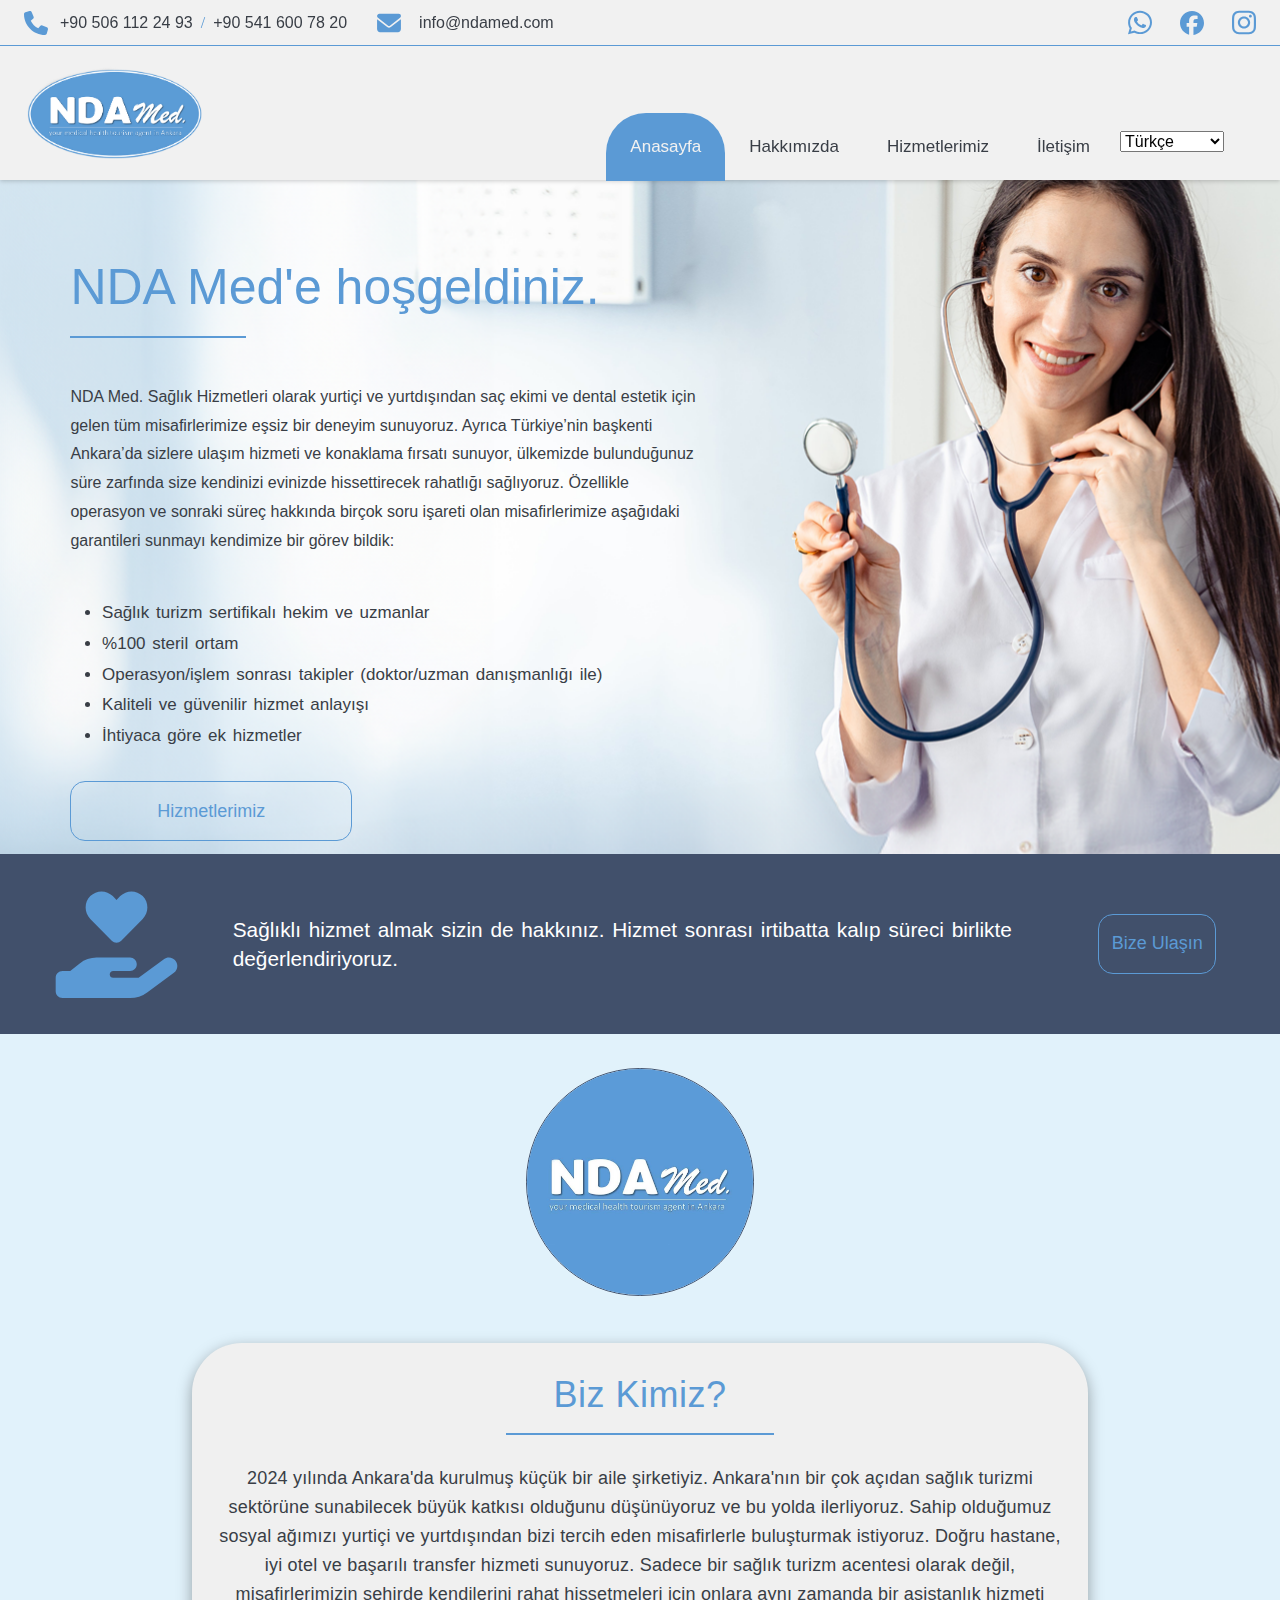
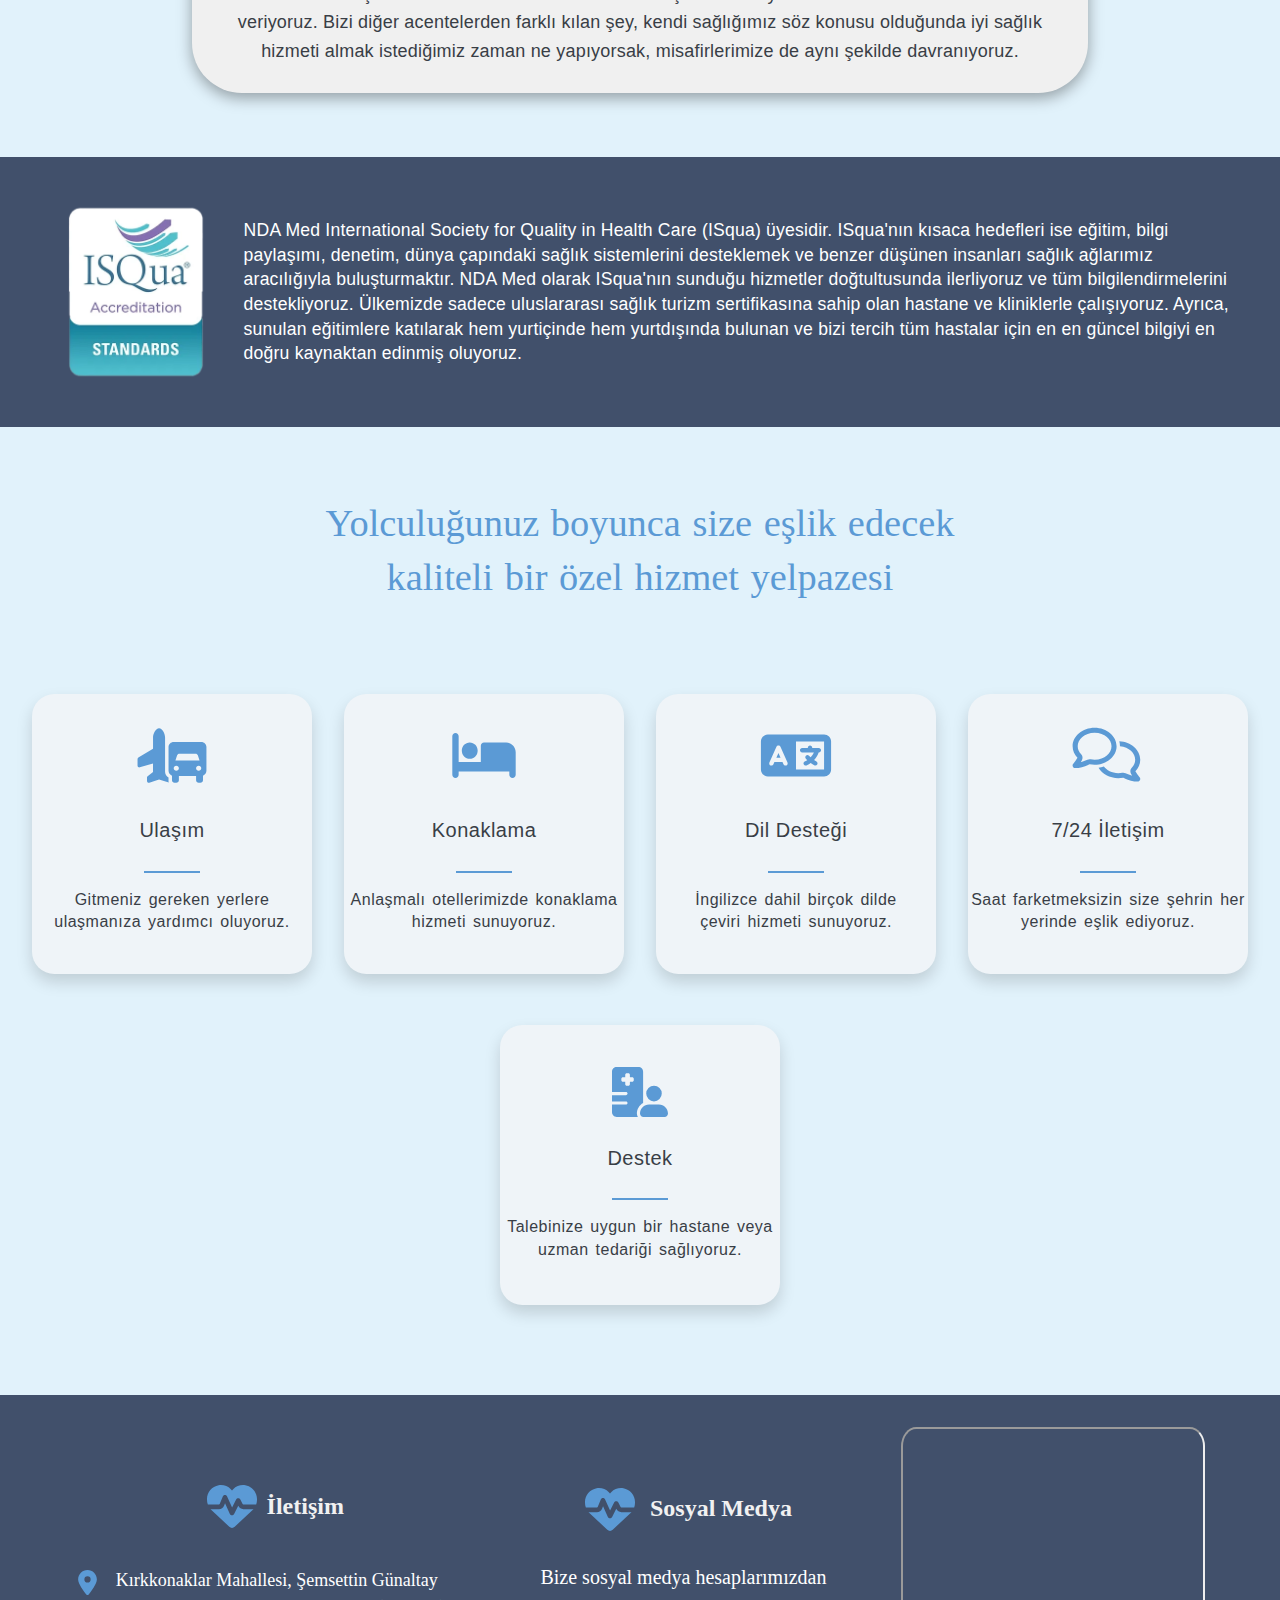
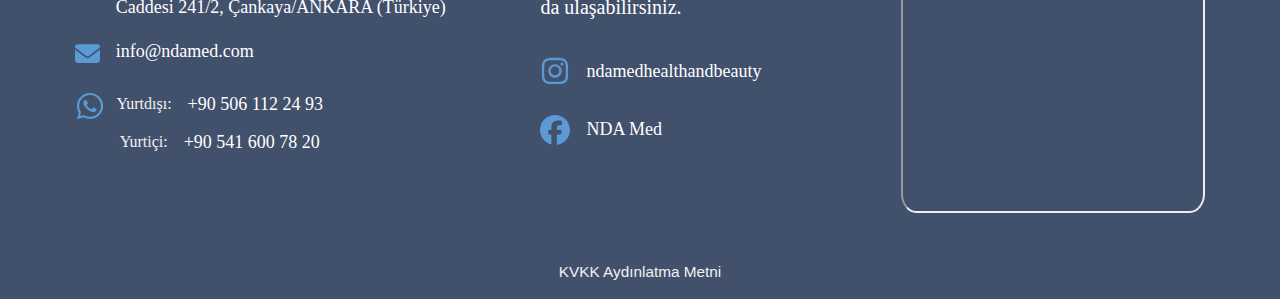
==== commit 6565c1b9: "ndamed.com bugfixes" ====
--- a/index.html
+++ b/index.html
@@ -23,7 +23,7 @@
                     </div>
                     <div class="contact-item">
                         <img src="icons-2/envelope.svg" class="contact-email">
-                        <a href="mailto:ndacounselling@outlook.com" class="mail">ndacounselling@outlook.com</a>
+                        <a href="mailto:info@ndamed.com" class="mail">info@ndamed.com</a>
                     </div>
                 </div>
                 <div class="social-icons">
@@ -87,7 +87,7 @@
                     Ayrıca Türkiye’nin başkenti Ankara’da sizlere ulaşım hizmeti ve konaklama fırsatı sunuyor, ülkemizde bulunduğunuz süre zarfında size kendinizi evinizde hissettirecek rahatlığı sağlıyoruz.
                     Özellikle operasyon ve sonraki süreç hakkında birçok soru işareti olan misafirlerimize aşağıdaki garantileri sunmayı kendimize bir görev bildik:
                 </h6>
-                <h6>
+                <h5>
                     <ul>
                         <li id="text-12" class="text">Sağlık turizm sertifikalı hekim ve uzmanlar</li>
                         <li id="text-13" class="text">%100 steril ortam</li>
@@ -95,7 +95,7 @@
                         <li id="text-15" class="text">Kaliteli ve güvenilir hizmet anlayışı</li>
                         <li id="text-16" class="text">İhtiyaca göre ek hizmetler</li>
                     </ul>
-                </h6>
+                </h5>
                 <button class="services-button text" role="button" onclick="window.location.href='services.html';" id="text-17">Hizmetlerimiz</button>
             </div>
         </main>
@@ -103,7 +103,7 @@
         <div class="contact-line">
             <img src="./icons/hand-holding-heart-solid.svg" alt="" class="hand">
             <p id="text-18" class="text">Sağlıklı hizmet almak sizin de hakkınız. Hizmet sonrası irtibatta kalıp süreci birlikte değerlendiriyoruz.</p>
-            <button class="contact-button text" role="button" onclick="window.location.href='mailto:ndacounselling@outlook.com';" id="text-19">Bize Ulaşın</button>
+            <button class="contact-button text" role="button" onclick="window.location.href='mailto:info@ndamed.com';" id="text-19">Bize Ulaşın</button>
         </div>
 
         <section>
@@ -199,7 +199,7 @@
                     </div>
                     <div class="address-section mail-content">
                         <img src="./icons-2/envelope-solid.svg" class="intro-image">
-                        <a href="mailto:support@doctorate.com" class="address-text footer-link">ndacounselling@outlook.com</a>
+                        <a href="mailto:info@ndamed.com" class="address-text footer-link">info@ndamed.com</a>
                     </div>
                     <div class="address-section-whatsapp-content">
                         <img src="./icons-2/whatsapp-footer.svg" class="social-image">
--- a/index.css
+++ b/index.css
@@ -98,7 +98,7 @@
 
 .logo img {
     align-self: center;
-    max-height: 5rem;
+    max-height: 8rem;
 }
 
 .menu-container {
@@ -134,7 +134,6 @@
     display: flex;
     flex-direction: column;
     height: 80%;
-    ;
     transition: opacity 0.6s ease 0s;
     opacity: 0;
 }
@@ -151,21 +150,21 @@
     flex: 1;
     display: flex;
     justify-content: center;
-    border-top-right-radius: 25px;
-    border-top-left-radius: 25px;
+    border-top-right-radius: 2.5em;
+    border-top-left-radius: 2.5em;
     width: auto;
 }
 
 .navbar a {
     text-decoration: none;
     color: #393e46;
-    padding: 1rem;
+    padding: 1.5rem;
     background-color: transparent;
     text-align: center;
     display: flex;
     text-wrap: nowrap;
     font-family: Arial, Helvetica, sans-serif;
-    font-size: 16px;
+    font-size: 22px;
     font-weight: 300;
 }
 
@@ -298,8 +297,13 @@
         display: flex;
     }
 
+    .logo img {
+        max-height: 6rem;
+    }
+
     .logo {
-        padding-top: 4%;
+        padding-top: 6%;
+        padding-left: 0;
     }
 
 }
@@ -332,7 +336,7 @@
 
     .on {
         width: 40%;
-        background-color: rgba(241, 241, 241, 0.5);
+        background-color: rgba(241, 241, 241, 0.9);
     }
 
     .off {
@@ -397,9 +401,13 @@
         font-size: large;
     }
 
+    .logo img {
+        max-height: 6rem;
+    }
+
     .logo {
-        padding-top: 4%;
-
+        padding-top: 3%;
+        padding-left: 0;
     }
 
 
@@ -429,7 +437,7 @@
 
     .on {
         width: 40%;
-        background-color: rgba(241, 241, 241, 0.5);
+        background-color: rgba(241, 241, 241, 0.9);
     }
 
     .off {
@@ -475,8 +483,6 @@
         padding-bottom: 7.4%;
     }
 
-    ;
-
     .mobile-navbar {
         opacity: 0.6;
         transition: opacity 0.6s ease 0s;
@@ -501,6 +507,43 @@
 
 }
 
+@media only screen and (min-width: 1200px) and (max-width: 1500px) {
+
+    header {
+        height: 20%;
+    }
+
+    .logo img {
+        max-height: 6rem;
+    }
+
+    .navbar a {
+        font-size: 17px;
+    }
+
+    .language-selector select {
+        margin-bottom: 12%;
+    }
+
+    .on {
+        background-color: rgba(241, 241, 241, 0.9);
+    }
+}
+
+@media all and (device-width: 1024px) and (device-height: 768px) and (orientation:landscape) {
+
+    .logo  {
+        padding-top: 3%;
+    }
+
+    .logo img {
+        max-height: 8rem;
+    }
+
+    .on {
+        background-color: rgba(241, 241, 241, 0.9);
+    }
+  }
 
 /*#endregion MOBILE HEADER */
 
@@ -522,7 +565,7 @@
     display: flex;
     flex-direction: column;
     padding-left: 1%;
-    padding-right: 45%;
+    padding-right: 50%;
     float: left;
     margin-top: 10%;
     padding-bottom: 0;
@@ -530,31 +573,33 @@
 
 .content h1 {
     font: 400 1.5em/1.4 "Open Sans", "Helvetica Neue", sans-serif;
-    font-size: 40px;
-    padding-left: 5%;
+    font-size: 50px;
+    padding-left: 10%;
     color: #5b9ad5;
     margin-bottom: 2%
 }
 
 .content h6 {
     font: 500 1em/1.4 "Open Sans", "Helvetica Neue", sans-serif;
-    padding-left: 5%;
+    padding-left: 10%;
     color: #393e46;
-    font-size: 17px;
+    font-size: 1.2rem;
     line-height: 1.8;
-    word-spacing: 2px;
+    margin-bottom: 0;
+}
+
+.content h5 {
+    font: 300 1em/1.2 "Open Sans", "Helvetica Neue", sans-serif;
+    padding-left: 10%;
+    color: #393e46;
     margin-bottom: 0;
 }
 
 .hr-1 {
     border: 1px solid #5b9ad5;
-    margin-left: 5%;
-    margin-right: 75%;
+    margin-left: 10%;
+    margin-right: 65%;
     margin-top: 0;
-}
-
-.content ul {
-    padding-left: 2%;
 }
 
 .content li {
@@ -581,14 +626,14 @@
     min-height: 60px;
     min-width: 0;
     outline: none;
-    margin-left: 5%;
+    margin-left: 10%;
     text-align: center;
     text-decoration: none;
     transition: all 300ms cubic-bezier(.23, 1, 0.32, 1);
     user-select: none;
     -webkit-user-select: none;
     touch-action: manipulation;
-    width: 50%;
+    width: 40%;
     margin-top: 2%;
 }
 
@@ -615,7 +660,7 @@
     flex-direction: row;
     align-items: center;
     justify-content: space-between;
-    height: 20%;
+    height: 15%;
 }
 
 .contact-line p {
@@ -757,7 +802,7 @@
     flex-direction: row;
     align-items: center;
     justify-content: space-between;
-    height: 30%;
+    height: 20%;
     padding-left: 5%;
 }
 
@@ -822,8 +867,8 @@
 }
 
 .sum1 {
-    width: 260px;
-    height: 260px;
+    width: 280px;
+    height: 280px;
     background-color: #eff4f8;
     border-radius: 8%;
     box-shadow: rgba(0, 0, 0, 0.15) 0px 8px 16px 0px;
@@ -867,8 +912,8 @@
 }
 
 .sum2 {
-    width: 260px;
-    height: 260px;
+    width: 280px;
+    height: 280px;
     background-color: #eff4f8;
     border-radius: 8%;
     box-shadow: rgba(0, 0, 0, 0.15) 0px 8px 16px 0px;
@@ -913,8 +958,8 @@
 }
 
 .sum3 {
-    width: 260px;
-    height: 260px;
+    width: 280px;
+    height: 280px;
     background-color: #eff4f8;
     border-radius: 8%;
     box-shadow: rgba(0, 0, 0, 0.15) 0px 8px 16px 0px;
@@ -959,8 +1004,8 @@
 }
 
 .sum4 {
-    width: 260px;
-    height: 260px;
+    width: 280px;
+    height: 280px;
     background-color: #eff4f8;
     border-radius: 8%;
     box-shadow: rgba(0, 0, 0, 0.15) 0px 8px 16px 0px;
@@ -1004,8 +1049,8 @@
 }
 
 .sum5 {
-    width: 260px;
-    height: 260px;
+    width: 280px;
+    height: 280px;
     background-color: #eff4f8;
     border-radius: 8%;
     box-shadow: rgba(0, 0, 0, 0.15) 0px 8px 16px 0px;
@@ -1018,7 +1063,7 @@
 }
 
 .sum5-content {
-    margin-top: 10%;
+    margin-top: 15%;
 }
 
 .sum5 img {
@@ -1066,8 +1111,12 @@
         margin: 0;
     }
 
+    .content h1 {
+        padding-left: 5%;
+    }
+
     .content h6 {
-        margin-right: 5%;
+        padding-left: 5%;
         word-spacing: 1px;
     }
 
@@ -1082,7 +1131,8 @@
     }
 
     .services-button {
-        margin-left: 25%;
+        margin-left: 30%;
+        width: 40%;
     }
 
     .about-button {
@@ -1121,7 +1171,7 @@
     .contact-line {
         position: relative;
         top: 10%;
-        height: 20%;
+        height: 15%;
     }
 
     .contact-line p {
@@ -1399,6 +1449,68 @@
 
 }
 
+@media only screen and (min-width: 1200px) and (max-width: 1500px) {
+
+    .content {
+        padding-left: 0;
+        padding-right: 45%;
+    }
+
+    .content h6 {
+        font-size: 1em;
+    }
+
+    .content ul {
+        padding-left: 5%;
+        font-size: 1em;
+    }
+
+    .contact-line {
+        height: 20%;
+    }
+    
+    .isqua-line {
+        height: 30%;
+    }
+
+    .special-services {
+        margin-left: 0;
+        margin-right: 0;
+    }
+}
+
+@media all and (device-width: 1024px) and (device-height: 768px) and (orientation:landscape) {
+
+    .content {
+        padding-right: 25%;
+        padding-left: 0%;
+    }
+
+    .content h6 {
+        font-size: 1em;
+        padding-left: 10%;
+    }
+
+    .content-h5 {
+        font-size: 1em;
+        padding-left: 0%;
+    }
+
+    .content ul {
+        padding-left: 5%;
+        font-size: 1em;
+    }
+
+    .services-button {
+        color: #F0F0F0;
+        background-color: #5b9ad5;
+    }
+
+    .contact-line {
+        height: 15%;
+    }
+}
+
 /*#endregion MOBILE CONTENT*/
 
 
@@ -1407,7 +1519,7 @@
 /*#region FOOTER */
 
 footer {
-    height: 50%;
+    height: 40%;
     background-color: var(--dkblue);
     display: flex;
     align-items: center;
@@ -1780,6 +1892,13 @@
 
 }
 
+@media only screen and (min-width: 1200px) and (max-width: 1500px) {
+
+    footer {
+        height: 50%;
+    }
+}
+
 /*#endregion FOOTER*/
 
 /*#region KVKK Popup*/
@@ -1832,7 +1951,7 @@
     right: 0;
     flex-direction: column;
     position: fixed;
-    background-color: var(--white);
+    background-color: #E1F2FB;
     padding-left: 10em;
     padding-right: 10em;
     padding-bottom: 10em;
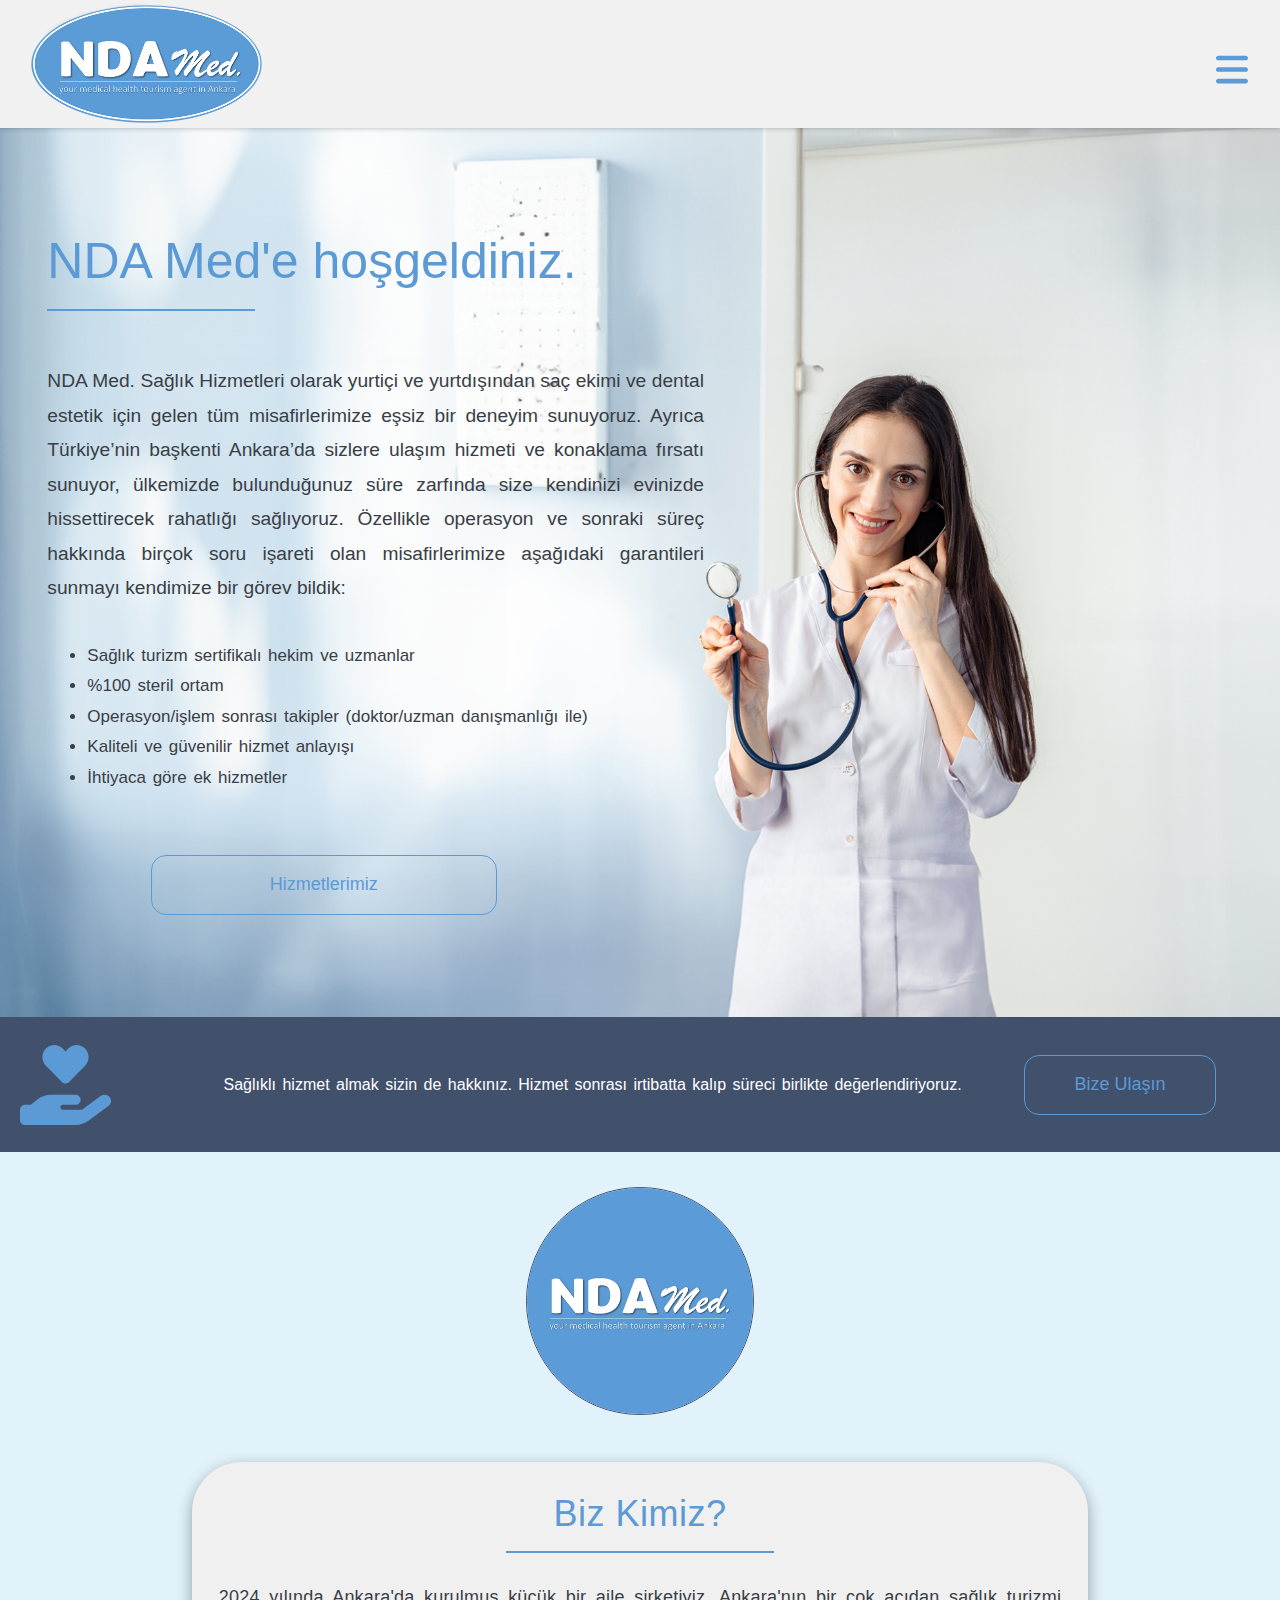
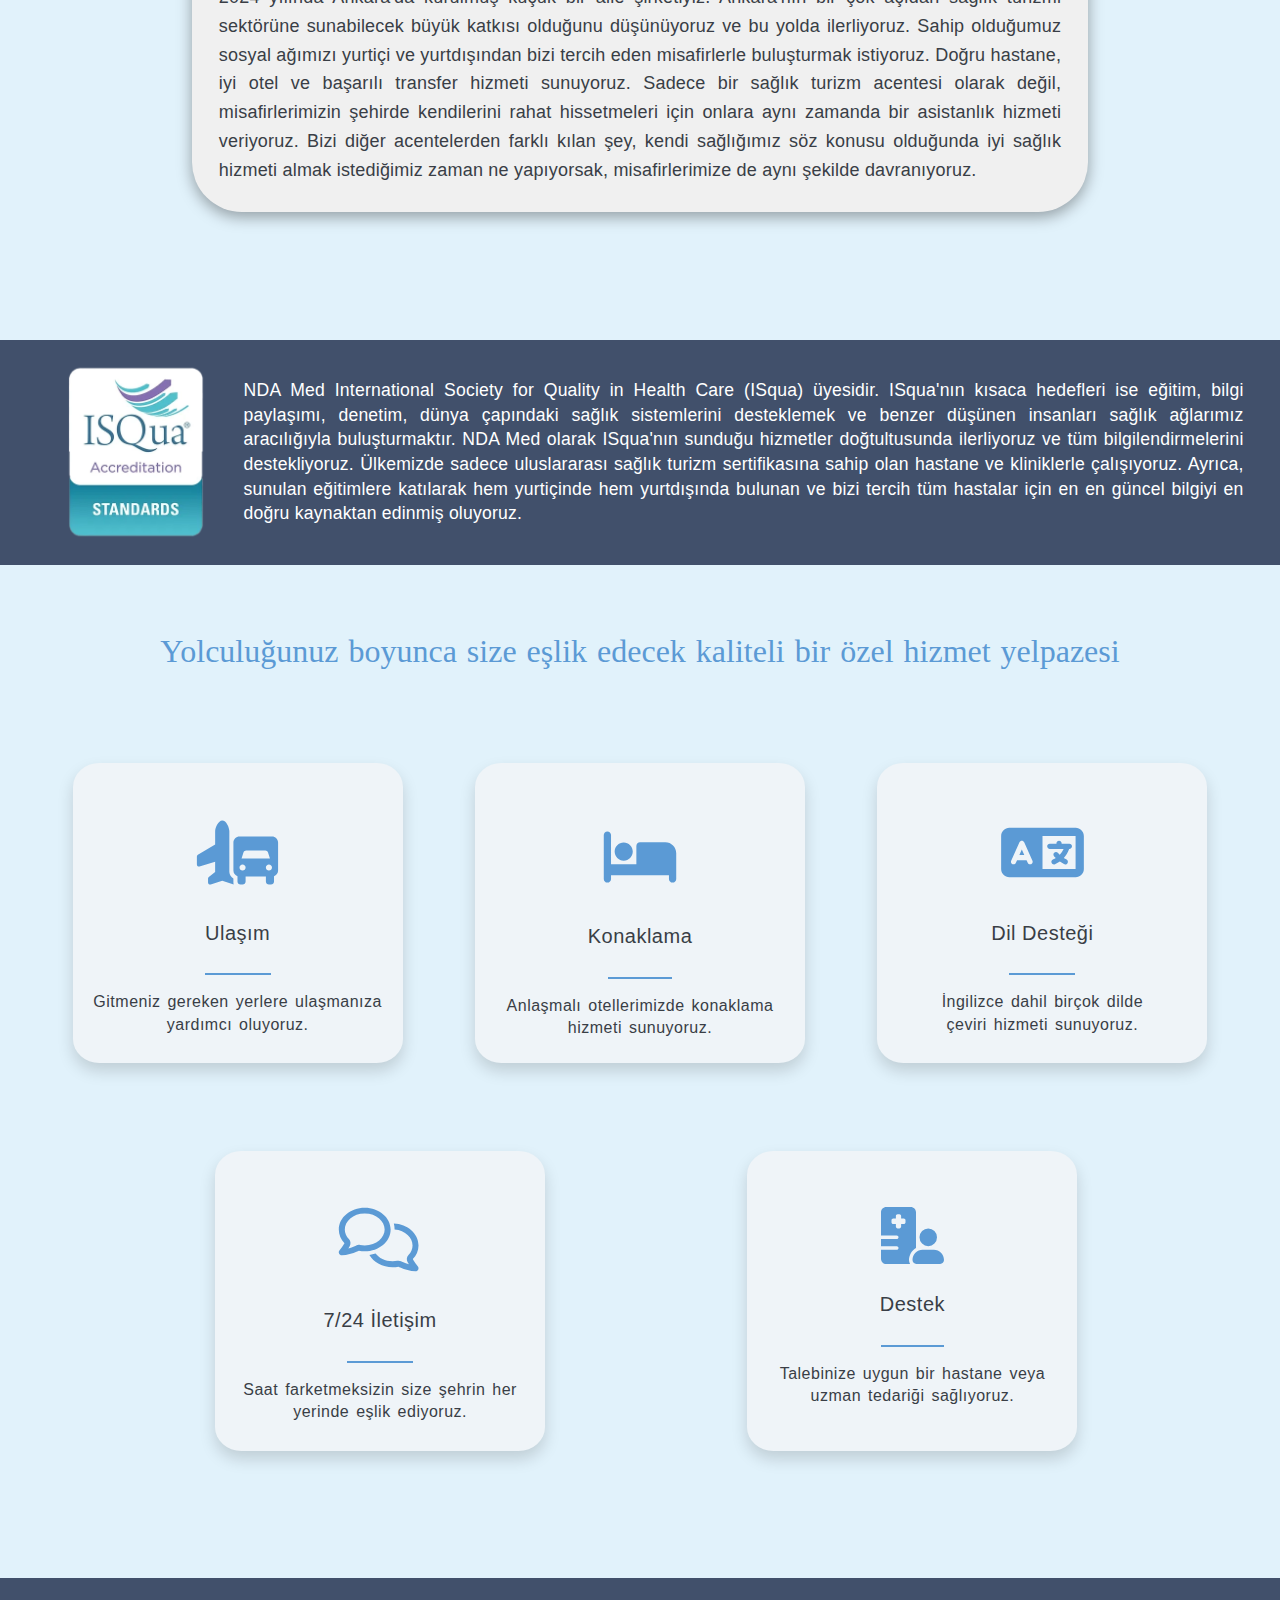
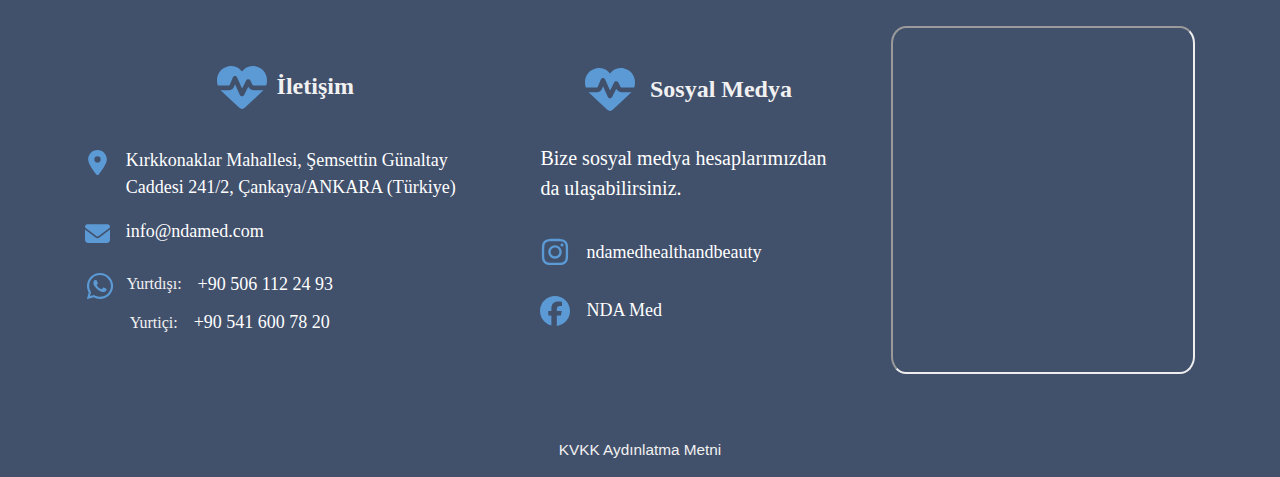
==== commit a7bed57d: "media query fix:footer+kvkk+some minor things" ====
--- a/index.html
+++ b/index.html
@@ -6,9 +6,11 @@
         <title id="text-1" class="text">Ana Sayfa</title>
         <link rel="stylesheet" href="index.css">
         <script src="index.js"></script>
+        <link rel="icon" href="/images-2/ndamed.img.favicon.png" type="image/png">
     </head>
 
     <body onload="onload()">
+        <!--Developed by Nisa Cebenay-->
         <header>
             <div class="contact-banner">
                 <div class="contact-info">
@@ -404,13 +406,14 @@
                     gerektiğinde resmi merciler ve sağlık kuruluşları ile paylaşılabilir.
                 </p>
                 <h4 style="font-style: italic;">Otomatik sistemlerle işlenen veriler</h4>
-                <p>Otomatik sistemler aracılığı ile işlenen veriler konusunda NDA MED., Kanuna uygun davranır. Kişilerin
+                <p class="bottom-line">Otomatik sistemler aracılığı ile işlenen veriler konusunda NDA MED., Kanuna uygun davranır. Kişilerin
                     açık rızası olmaksızın bu verilerden elde edilen bilgiler kişi aleyhine kullanılamaz. Ancak NDA MED.,
                     kendi sistemindeki verileri kullanarak işlem yapacağı kişilerle ilgili kararlar alabilir.
                 </p>
             </div>
             <button class="kvkk-scroll-top" onclick="scrollToTop()">↑</button>
         </div>
+        <!--Developed by Nisa Cebenay-->
     </body>
 
 </html>--- a/index.css
+++ b/index.css
@@ -11,6 +11,7 @@
     width: 100%;
     height: 100%;
     display: none;
+
 }
 
 /*#region HEADER */
@@ -98,7 +99,7 @@
 
 .logo img {
     align-self: center;
-    max-height: 8rem;
+    max-height: 8.5rem;
 }
 
 .menu-container {
@@ -204,10 +205,10 @@
 
 /*#region Mobile Header */
 
-@media only screen and (max-width: 600px) {
+@media screen and (max-width: 640px) {
 
     header {
-        height: 15%;
+        height: auto;
     }
 
     .contact-banner {
@@ -298,17 +299,17 @@
     }
 
     .logo img {
-        max-height: 6rem;
+        max-height: 5.3rem;
     }
 
     .logo {
-        padding-top: 6%;
+        padding-top: 0%;
         padding-left: 0;
     }
 
 }
 
-@media only screen and (min-width: 600px) and (max-width: 834px) {
+@media  screen and (min-width: 640px) and (max-width: 825px) {
 
     header {
         height: 10%;
@@ -413,7 +414,11 @@
 
 }
 
-@media only screen and (min-width: 835px) and (max-width: 1200px) {
+@media  screen and (min-width: 825px) and (max-width: 1024px){
+    
+    header {
+        height: 10%;
+    }
 
     .contact-banner {
         display: none;
@@ -425,9 +430,9 @@
 
     .menu-container-mobile {
         height: 100vh;
+        width: 15%;
+        position: absolute;
         top: 40%;
-        width: 5%;
-        position: absolute;
         right: -5%;
         display: flex;
         flex-direction: column;
@@ -448,7 +453,7 @@
     #hamburger-button:checked+label>img {
         transform: rotate(-90deg);
     }
-
+    
     .menu-container-mobile ul {
         height: 30%;
         list-style: none;
@@ -456,43 +461,44 @@
         padding: 0;
         display: flex;
         flex-direction: column;
-    }
-
+    
+    }
+    
     .menu-container-mobile li {
-        height: 40%;
+        height: 100%;
         width: 95%;
         align-items: center;
         align-content: center;
         display: flex;
         padding-left: 5%;
     }
-
+    
     .language-selector-mobile {
         padding-top: 10%;
         padding-left: 5%;
         width: 50%;
         height: 5%;
     }
-
+    
     .language-selector-mobile select {
         width: 100%;
         height: 100%;
     }
-
+    
     .btn {
-        padding-bottom: 7.4%;
-    }
-
+        padding-bottom: 11%;
+    }
+    
     .mobile-navbar {
         opacity: 0.6;
         transition: opacity 0.6s ease 0s;
         opacity: 0;
     }
-
+    
     .mobile-navbar .active {
         color: #fff;
     }
-
+    
     .mobile-navbar a {
         color: #393e46;
         text-decoration: none;
@@ -500,50 +506,237 @@
         display: flex;
         font-size: large;
     }
-
-    .logo {
-        padding-top: 4%;
-    }
-
-}
-
-@media only screen and (min-width: 1200px) and (max-width: 1500px) {
-
-    header {
-        height: 20%;
-    }
-
-    .logo img {
-        max-height: 6rem;
-    }
-
-    .navbar a {
-        font-size: 17px;
-    }
-
-    .language-selector select {
-        margin-bottom: 12%;
-    }
-
-    .on {
-        background-color: rgba(241, 241, 241, 0.9);
-    }
-}
-
-@media all and (device-width: 1024px) and (device-height: 768px) and (orientation:landscape) {
-
-    .logo  {
-        padding-top: 3%;
-    }
-
+    
     .logo img {
         max-height: 8rem;
     }
+    
+    .logo {
+        padding-top: 3%;
+        padding-left: 2%;
+    }
+    
+    
+}
+
+@media  screen and (min-width: 1024px) and (max-width: 1200px){
+
+    header {
+        height: auto;
+    }
+
+    .contact-banner {
+        display: none;
+    }
+
+    .menu-container {
+        display: none;
+    }
+
+    .menu-container-mobile {
+        height: 100vh;
+        width: 15%;
+        position: absolute;
+        top: 40%;
+        right: -5%;
+        display: flex;
+        flex-direction: column;
+        transition-duration: 0.6s;
+        transition: width 1.5s;
+    }
 
     .on {
+        width: 40%;
         background-color: rgba(241, 241, 241, 0.9);
     }
-  }
+
+    .off {
+        width: 10%;
+        background-color: transparent;
+    }
+
+    #hamburger-button:checked+label>img {
+        transform: rotate(-90deg);
+    }
+    
+    .menu-container-mobile ul {
+        height: 30%;
+        list-style: none;
+        margin: 0;
+        padding: 0;
+        display: flex;
+        flex-direction: column;
+    
+    }
+    
+    .menu-container-mobile li {
+        height: 100%;
+        width: 95%;
+        align-items: center;
+        align-content: center;
+        display: flex;
+        padding-left: 5%;
+    }
+    
+    .language-selector-mobile {
+        padding-top: 5%;
+        padding-left: 5%;
+        width: 50%;
+        height: 5%;
+    }
+    
+    .language-selector-mobile select {
+        width: 100%;
+        height: 100%;
+    }
+    
+    .btn {
+        padding-bottom: 11%;
+    }
+    
+    .mobile-navbar {
+        opacity: 0.6;
+        transition: opacity 0.6s ease 0s;
+        opacity: 0;
+    }
+    
+    .mobile-navbar .active {
+        color: #fff;
+    }
+    
+    .mobile-navbar a {
+        color: #393e46;
+        text-decoration: none;
+        text-align: center;
+        display: flex;
+        font-size: large;
+    }
+    
+    .logo img {
+        max-height: 8rem;
+    }
+    
+    .logo {
+        padding-top: 0%;
+        padding-left: 2%;
+    }
+    
+}
+
+@media  screen and (min-width: 1200px) and (max-width: 1400px)  {
+    
+        header {
+            height: auto;
+        }
+    
+        .contact-banner {
+            display: none;
+        }
+    
+        .menu-container {
+            display: none;
+        }
+    
+        .menu-container-mobile {
+            height: 100vh;
+            width: 15%;
+            position: absolute;
+            top: 40%;
+            right: -5%;
+            display: flex;
+            flex-direction: column;
+            transition-duration: 0.6s;
+            transition: width 1.5s;
+        }
+    
+        .on {
+            width: 40%;
+            background-color: rgba(241, 241, 241, 0.9);
+        }
+    
+        .off {
+            width: 10%;
+            background-color: transparent;
+        }
+    
+        #hamburger-button:checked+label>img {
+            transform: rotate(-90deg);
+        }
+        
+        .menu-container-mobile ul {
+            height: 30%;
+            list-style: none;
+            margin: 0;
+            padding: 0;
+            display: flex;
+            flex-direction: column;
+        
+        }
+        
+        .menu-container-mobile li {
+            height: 100%;
+            width: 95%;
+            align-items: center;
+            align-content: center;
+            display: flex;
+            padding-left: 5%;
+        }
+        
+        .language-selector-mobile {
+            padding-top: 5%;
+            padding-left: 5%;
+            width: 50%;
+            height: 5%;
+        }
+        
+        .language-selector-mobile select {
+            width: 100%;
+            height: 100%;
+        }
+        
+        .btn {
+            padding-bottom: 11%;
+        }
+        
+        .mobile-navbar {
+            opacity: 0.6;
+            transition: opacity 0.6s ease 0s;
+            opacity: 0;
+        }
+        
+        .mobile-navbar .active {
+            color: #fff;
+        }
+        
+        .mobile-navbar a {
+            color: #393e46;
+            text-decoration: none;
+            text-align: center;
+            display: flex;
+            font-size: large;
+        }
+        
+        .logo img {
+            max-height: 8rem;
+        }
+        
+        .logo {
+            padding-top: 0%;
+            padding-left: 2%;
+        }
+}
+
+@media screen and (min-width: 1400px) and (max-width: 1600px) {
+
+    header {
+        height: auto;
+    }
+
+    .navbar a {
+        font-size: 1.2em;
+    }
+}
+
 
 /*#endregion MOBILE HEADER */
 
@@ -565,7 +758,7 @@
     display: flex;
     flex-direction: column;
     padding-left: 1%;
-    padding-right: 50%;
+    padding-right: 55%;
     float: left;
     margin-top: 10%;
     padding-bottom: 0;
@@ -574,31 +767,32 @@
 .content h1 {
     font: 400 1.5em/1.4 "Open Sans", "Helvetica Neue", sans-serif;
     font-size: 50px;
-    padding-left: 10%;
+    padding-left: 5%;
     color: #5b9ad5;
     margin-bottom: 2%
 }
 
 .content h6 {
     font: 500 1em/1.4 "Open Sans", "Helvetica Neue", sans-serif;
-    padding-left: 10%;
+    padding-left: 5%;
     color: #393e46;
     font-size: 1.2rem;
     line-height: 1.8;
     margin-bottom: 0;
+    text-align: justify;
 }
 
 .content h5 {
     font: 300 1em/1.2 "Open Sans", "Helvetica Neue", sans-serif;
-    padding-left: 10%;
+    padding-left: 5%;
     color: #393e46;
     margin-bottom: 0;
 }
 
 .hr-1 {
     border: 1px solid #5b9ad5;
-    margin-left: 10%;
-    margin-right: 65%;
+    margin-left: 5%;
+    margin-right: 60%;
     margin-top: 0;
 }
 
@@ -672,7 +866,7 @@
 }
 
 .hand {
-    width: 20%;
+    width: 15%;
     height: 60%;
 }
 
@@ -783,6 +977,7 @@
     font-size: 18px;
     padding: 2%;
     margin: 1%;
+    text-align: justify;
 }
 
 .ndamed-img {
@@ -817,6 +1012,7 @@
     padding-left: 3%;
     padding-right: 3%;
     letter-spacing: 0.2px;
+    text-align: justify;
 }
 
 summary {
@@ -1095,7 +1291,7 @@
 
 /*#region MOBILE CONTENT*/
 
-@media only screen and (max-width: 600px) {
+@media only screen and (max-width: 640px) {
 
     main {
         padding-top: 10%;
@@ -1113,15 +1309,29 @@
 
     .content h1 {
         padding-left: 5%;
+        font-size: 2.5em;
     }
 
     .content h6 {
         padding-left: 5%;
+        padding-right: 5%;
         word-spacing: 1px;
+        font-size: small;
+        text-align: justify;
+    }
+
+    .content h5 {
+        font-size: small;
+        padding-left: 5%;
     }
 
     .content ul {
         padding-left: 5%;
+        font-size: small;
+    }
+
+    .content li {
+        font-size: small;
     }
 
     .hr-1 {
@@ -1131,8 +1341,8 @@
     }
 
     .services-button {
-        margin-left: 30%;
-        width: 40%;
+        margin-left: 25%;
+        width:55%;
     }
 
     .about-button {
@@ -1152,14 +1362,14 @@
     .sum2,
     .sum4,
     .sum5 {
-        width: 300px;
-        height: 300px;
+        width: 75%;
+        height: auto;
         margin-bottom: 5%;
     }
 
     .sum3 {
-        width: 300px;
-        height: 300px;
+        width: 75%;
+        height: auto;
         margin-bottom: 5%;
 
     }
@@ -1172,14 +1382,17 @@
         position: relative;
         top: 10%;
         height: 15%;
+        padding: 2%;
     }
 
     .contact-line p {
-        font-size: medium;
+        font-size: small;
+        margin: 2%;
+        text-align: justify;
     }
 
     .contact-button {
-        width: 35%;
+        width: auto;
         height: 40%;
         margin: 0;
     }
@@ -1208,7 +1421,12 @@
     }
 
     .ndamed-content {
-        width: auto;
+        width: 85%;
+    }
+
+    .ndamed-content p {
+        text-align: justify;
+        margin: 5%;
     }
 
     .ndamed-img {
@@ -1223,6 +1441,12 @@
         height: fit-content;
         margin-top: 3%;
         justify-content: center;
+        padding-left: 0%;
+    }
+
+    .isqua-line p {
+        text-align: justify;
+        margin: 5%;
     }
 
     .isqua-img {
@@ -1231,9 +1455,13 @@
         height: auto;
     }
 
-}
-
-@media only screen and (min-width: 600px) and (max-width: 834px) {
+    .service-summary h2 {
+        margin: 3%;
+    }
+
+}
+
+@media only screen and (min-width: 640px) and (max-width: 825px) {
 
     main {
         background-image: url("./images/doc-mobile.png");
@@ -1244,12 +1472,31 @@
     .content h6 {
         font-size: small;
         word-wrap: break-word;
+        text-align: justify;
+    }
+
+    .content h1 {
+        padding-left: 5%;
+    }
+
+    .content h5 {
+        padding-left: 2%;
+    }
+
+    .hr-1 {
+        margin-left: 5%;
+        margin-right: 55%;
+        border: 1px solid #5b9ad5;
+    }
+
+    .content h6 {
+        padding-left: 5%;
     }
 
     .content {
         padding-left: 0;
         padding-right: 0;
-        margin-right: 35%;
+        margin-right: 28%;
     }
 
     .content li {
@@ -1315,6 +1562,7 @@
 
     .contact-line p {
         font-size: medium;
+        text-align: justify;
     }
 
     .contact-button {
@@ -1342,26 +1590,40 @@
 
     .isqua-line {
         height: auto;
-    }
-}
-
-@media only screen and (min-width: 835px) and (max-width: 1024px) {
+        text-align: justify;
+    }
+}
+
+@media only screen and (min-width: 825px) and (max-width: 1024px) {
 
     main {
-        background-image: url("./images/doc-mobile-2.png");
-        background-size: cover;
-        background-repeat: repeat;
+        background-image: url("./images/doc-mobile.png");
+    }
+
+    .content h1 {
+        padding-left: 2%;
+    }
+
+    .hr-1 {
+        margin-left: 2%;
+        margin-right: 50%;
+        border: 1px solid #5b9ad5;
     }
 
     .content h5 {
         font-size: small;
         word-wrap: break-word;
-        padding-right: 35%;
+        padding-left: 2%;
     }
 
     .content {
+        margin-right: 15%;
+        padding-right: 15%;
+    }
+
+    .content h6 {
         padding-left: 2%;
-        word-wrap: break-all;
+        text-align: justify;
     }
 
     section {
@@ -1421,6 +1683,8 @@
 
     .contact-line p {
         font-size: medium;
+        text-align: justify;
+        margin: 2%;
     }
 
     .contact-button {
@@ -1445,74 +1709,404 @@
 
     .isqua-line {
         height: auto;
-    }
-
-}
-
-@media only screen and (min-width: 1200px) and (max-width: 1500px) {
+        text-align: justify;
+    }
+
+    .ndamed-content p {
+        text-align: justify;
+    }
+
+}
+
+@media only screen and (min-width: 1024px) and (max-width: 1200px) {
+
+    main {
+        padding-top: 9%;
+        top: 9%;
+    }
 
     .content {
-        padding-left: 0;
-        padding-right: 45%;
+        padding-right: 20%;
+        margin-top: 0%;
+    }
+
+    .content h1 {
+        padding-left: 3%;
+    }
+
+    .hr-1 {
+        margin-left: 3%;
+        margin-right: 65%;
+        border: 1px solid #5b9ad5;
     }
 
     .content h6 {
-        font-size: 1em;
-    }
-
-    .content ul {
+        padding-left: 3%;
+        padding-right: 5%;
+        text-align: justify;
+    }
+
+    .content h5 {
+        font-size: small;
+        word-wrap: break-word;
+        padding-right: 5%;
+        padding-left: 3%;
+    }
+
+    .services-button {
+        margin-left: 20%;
+        width: 50%;
+    }
+
+    section {
+        padding-top: 15%;
+        padding-bottom: 5%;
+    }
+
+    .sum2,
+    .sum4,
+    .sum5 {
+        width: 330px;
+        height: 300px;
+        margin-bottom: 5%;
+        margin-left: 1%;
+    }
+
+    .sum1 {
+        width: 330px;
+        height: 300px;
+        margin-bottom: 5%;
+    }
+
+    .sum3 {
+        width: 330px;
+        height: 300px;
+        margin-bottom: 5%;
+        margin-left: 1%;
+    }
+
+    .sum1-content {
+        margin-top: 15%;
+    }
+
+    .sum2-content {
+        margin-top: 15%;
+        padding: 2%;
+    }
+
+    .sum3-content {
+        margin-top: 15%;
+    }
+
+    .sum4-content {
+        margin-top: 15%;
+    }
+
+    .sum5-content {
+        margin-top: 15%;
+        padding: 2%;
+    }
+
+    .contact-line {
+        position: relative;
+        top: 8%;
+        height: 12%;
+    }
+
+    .contact-line p {
+        font-size: medium;
+        text-align: justify;
+    }
+
+    .contact-button {
+        width: 15%;
+        height: 40%;
+    }
+
+    .hand {
+        width: auto;
+        height: 60%;
+        margin-right: 50px;
+        margin-left: 20px;
+    }
+
+    .service-summary {
+        font-size: medium;
+        word-wrap: break-word;
+        margin-left: 5%;
+        margin-right: 5%;
+        padding-top: 3%;
+    }
+
+    .isqua-line {
+        height: auto;
+        text-align: justify;
+    }
+
+    .ndamed-content p {
+        text-align: justify;
+    }
+
+}
+
+@media only screen and (min-width: 1200px) and (max-width: 1400px) {
+    
+    main {
+        background-image: url("./images/doc-mobile.png");
+        top: 0%;
+    }
+
+    .content {
+        margin-right: 35%;
+        padding-right: 10%;
+        margin-top: 15%;
+    }
+
+    .content h1 {
         padding-left: 5%;
-        font-size: 1em;
-    }
-
+    }
+
+    .hr-1 {
+        margin-left: 5%;
+        margin-right: 65%;
+        border: 1px solid #5b9ad5;
+    }
+
+    .content h6 {
+        padding-left: 5%;
+        text-align: justify;
+    }
+
+    .content h5 {
+        font-size: small;
+        word-wrap: break-word;
+        padding-right: 0%;
+        padding-left: 5%;
+        padding-bottom: 5%;
+    }
+
+    .services-button {
+        margin-left: 20%;
+        width: 50%;
+    }
+
+    section {
+        padding-top: 2%;
+        padding-bottom: 5%;
+    }
+
+    .sum2,
+    .sum4,
+    .sum5 {
+        width: 330px;
+        height: 300px;
+        margin-bottom: 5%;
+        margin-left: 1%;
+    }
+    
+    .sum1 {
+        width: 330px;
+        height: 300px;
+        margin-bottom: 5%;
+    }
+    
+    .sum3 {
+        width: 330px;
+        height: 300px;
+        margin-bottom: 5%;
+        margin-left: 1%;
+    }
+    
+    .sum1-content {
+        margin-top: 15%;
+    }
+
+    .sum2-content {
+        margin-top: 15%;
+        padding: 2%;
+    }
+
+    .sum3-content {
+        margin-top: 15%;
+    }
+
+    .sum4-content {
+        margin-top: 15%;
+    }
+
+    .sum5-content {
+        margin-top: 15%;
+        padding: 2%;
+    }
+    
     .contact-line {
+        position: relative;
+        top: 0%;
+        height: 15%;
+    }
+
+    .contact-line p {
+        font-size: medium;
+    }
+
+    .contact-button {
+        width: 15%;
+        height: 40%;
+    }
+    
+    .hand {
+        width: auto;
+        height: 60%;
+        margin-right: 50px;
+        margin-left: 20px;
+    }
+
+    .service-summary {
+        font-size: medium;
+        word-wrap: break-word;
+        margin-left: 5%;
+        margin-right: 5%;
+    }
+
+    .isqua-line {
+        height: 25%;
+        text-align: justify;
+    }
+
+    .ndamed-content p {
+        text-align: justify;
+    }
+
+}
+
+@media only screen and (min-width: 1400px) and (max-width: 1600px) {
+    
+    main {
+        background-image: url("./images/doc-mobile-mac.png");
+        background-size: cover;
+        background-repeat: repeat;
+    }
+
+    .content {
+        padding-right: 50%;
+        margin-top: 13%;
+    }
+
+    .content h1 {
+        padding-left: 5%;
+    }
+
+    .hr-1 {
+        margin-left: 5%;
+        margin-right: 65%;
+        border: 1px solid #5b9ad5;
+    }
+
+    .content h6 {
+        padding-left: 5%;
+        text-align: justify;
+    }
+    
+    .content h5 {
+        word-wrap: break-word;
+        padding-right: 0%;
+        padding-left: 5%;
+        padding-bottom: 5%;
+    }
+
+    .content li {
+        font-size: 1.1em;
+    }
+
+    .services-button {
+        margin-left: 20%;
+        width: 50%;
+    }
+
+    section {
+        padding-top: 2%;
+        padding-bottom: 5%;
+    }
+    
+    .sum2,
+    .sum4,
+    .sum5 {
+        width: 330px;
+        height: 300px;
+        margin-bottom: 5%;
+        margin-left: 1%;
+    }
+    
+    .sum1 {
+        width: 330px;
+        height: 300px;
+        margin-bottom: 5%;
+    }
+    
+    .sum3 {
+        width: 330px;
+        height: 300px;
+        margin-bottom: 5%;
+        margin-left: 1%;
+    }
+    
+    .sum1-content {
+        margin-top: 15%;
+    }
+    
+    .sum2-content {
+        margin-top: 15%;
+        padding: 2%;
+    }
+
+    .sum3-content {
+        margin-top: 15%;
+    }
+
+    .sum4-content {
+        margin-top: 15%;
+    }
+
+    .sum5-content {
+        margin-top: 15%;
+        padding: 2%;
+    }
+        
+    .contact-line {
+        position: relative;
+        top: 0%;
         height: 20%;
     }
-    
+
+    .contact-line p {
+        font-size: 1.2em;
+    }
+    
+    .contact-button {
+        width: 10%;
+        height: 40%;
+    }
+    
+    .hand {
+        width: auto;
+        height: 60%;
+        margin-right: 50px;
+        margin-left: 20px;
+    }
+
     .isqua-line {
         height: 30%;
-    }
-
-    .special-services {
-        margin-left: 0;
-        margin-right: 0;
-    }
-}
-
-@media all and (device-width: 1024px) and (device-height: 768px) and (orientation:landscape) {
-
-    .content {
-        padding-right: 25%;
-        padding-left: 0%;
-    }
-
-    .content h6 {
-        font-size: 1em;
-        padding-left: 10%;
-    }
-
-    .content-h5 {
-        font-size: 1em;
-        padding-left: 0%;
-    }
-
-    .content ul {
-        padding-left: 5%;
-        font-size: 1em;
-    }
-
-    .services-button {
-        color: #F0F0F0;
-        background-color: #5b9ad5;
-    }
-
-    .contact-line {
-        height: 15%;
-    }
-}
+        text-align: justify;
+    }
+
+    .ndamed-content p {
+        text-align: justify;
+    }
+
+}
+
 
 /*#endregion MOBILE CONTENT*/
-
 
 /*#endregion CONTENT*/
 
@@ -1785,18 +2379,17 @@
     border-radius: 5%;
 }
 
-/*#endregion FOOTER*/
 
 /*#region MOBILE FOOTER */
 
-@media only screen and (max-width: 600px) {
+@media only screen and (max-width: 640px) {
 
     footer {
         flex-direction: column;
         /* Change from row to column layout */
         height: auto;
         /* Allow height to adjust based on content */
-        padding: 20px;
+        padding: 5%;
         /* Add some padding for better spacing */
     }
 
@@ -1804,8 +2397,6 @@
     .footer-social-media-section {
         text-align: center;
         /* Center the titles */
-        margin-bottom: 20px;
-        /* Add some space below the titles */
     }
 
     .footer-contact-area,
@@ -1827,7 +2418,7 @@
     .address-section-whatsapp-content,
     .instagram-section,
     .facebook-section {
-        margin-bottom: 20px;
+        margin-bottom: 1em;
         /* Add spacing between sections */
         display: flex;
         /* Use flexbox for layout */
@@ -1849,12 +2440,33 @@
         height: 300px;
         /* Adjust the height of the map */
     }
-}
-
-@media only screen and (min-width: 600px) and (max-width: 834px) {
+
+    .abroad-area {
+        padding-bottom: 0%;
+    }
+
+    .domestic-area {
+        padding-bottom: 0%;
+    }
+
+    .abroad-area a {
+        margin-right: 0em;
+    }
+
+    .address-section-whatsapp-content p {
+        margin: 10;
+    }
+
+    .number-section {
+        padding-left: 0%;
+        flex-grow: 1;
+    }
+    
+}
+
+@media only screen and (min-width: 640px) and (max-width: 835px){
 
     footer {
-        height: auto;
         padding: 10px;
     }
 
@@ -1871,6 +2483,32 @@
     .footer-map-container {
         height: 100%;
     }
+
+    .number-section {
+        padding-left: 0%;
+    }
+
+    .domestic-area a {
+        padding-right: 0%;
+        padding-left: 0%;
+    }
+
+    .abroad-area a {
+        padding-right: 0%;
+        padding-left: 0%;
+    }
+
+    .address-text {
+        font-size: 1rem;
+    }
+
+    .footer-social-media-text {
+        font-size: 1rem;
+    }
+
+    .footer-social-media-section {
+        padding-right: 4%;
+    }
 }
 
 @media only screen and (min-width: 835px) and (max-width: 1024px) {
@@ -1892,16 +2530,51 @@
 
 }
 
-@media only screen and (min-width: 1200px) and (max-width: 1500px) {
+@media only screen and (min-width: 1024px) and (max-width: 1200px) {
 
     footer {
-        height: 50%;
-    }
-}
+        height: 40%;
+        padding: 20px;
+    }
+
+    .contacts {
+        display: flex;
+        flex-direction: column;
+        align-items: center;
+    }
+
+    .contacts img {
+        padding-bottom: 3%;
+    }
+
+}
+
+@media only screen and (min-width: 1200px) and (max-width: 1600px) {
+    
+    footer {
+        height: 45%;
+        padding: 20px;
+    }
+
+    .contacts {
+        display: flex;
+        flex-direction: column;
+        align-items: center;
+    }
+
+    .contacts img {
+        padding-bottom: 3%;
+    }
+}
+
 
 /*#endregion FOOTER*/
 
+
+/*#endregion FOOTER*/
+
 /*#region KVKK Popup*/
+
 .bottom-banner {
     height: auto;
     background-color: var(--dkblue);
@@ -1957,6 +2630,7 @@
     padding-bottom: 10em;
     z-index: 10000;
     overflow: scroll;
+    text-align: justify;
 }
 
 .kvkk-text {
@@ -2010,4 +2684,124 @@
     overflow: hidden;
 }
 
+
+/*#region KVKK MOBILE*/
+
+@media only screen and (max-width:640px) {
+
+    .kvkk-exit {
+        top: 1%;
+        right: 1%;
+        padding: 0;
+    }
+
+    .kvkk-scroll-top {
+        padding: 0;
+    }
+
+    .kvkk-popup.active {
+        padding-left: 2.5em;
+        padding-right: 2.5em;
+        text-align: justify;
+    }
+}
+
+@media only screen and (min-width:640px) and (max-width:835px) {
+
+    .kvkk-exit {
+        top: 1%;
+        right: 1%;
+        padding: 0;
+    }
+
+    .kvkk-scroll-top {
+        padding: 0;
+    }
+
+    .kvkk-popup.active {
+        padding-left: 3em;
+        padding-right: 3em;
+        text-align: justify;
+    }
+}
+
+@media only screen and (min-width:835px) and (max-width:1024px) {
+
+    .kvkk-exit {
+        top: 1%;
+        right: 1%;
+        padding: 0;
+    }
+
+    .kvkk-scroll-top {
+        padding: 0;
+    }
+
+    .kvkk-popup.active {
+        padding-left: 4em;
+        padding-right: 4em;
+        text-align: justify;
+    }
+}
+
+@media only screen and (min-width:1024px) and (max-width:1200px) {
+
+    .kvkk-exit {
+        top: 1%;
+        right: 1%;
+        padding: 0;
+    }
+
+    .kvkk-scroll-top {
+        padding: 0;
+    }
+
+    .kvkk-popup.active {
+        padding-left: 5em;
+        padding-right: 5em;
+        text-align: justify;
+    }
+}
+
+@media only screen and (min-width:1200px) and (max-width:1400px) {
+
+    .kvkk-exit {
+        top: 1%;
+        right: 1%;
+        padding: 0;
+    }
+
+    .kvkk-scroll-top {
+        padding: 0;
+    }
+
+    .kvkk-popup.active {
+        padding-left: 6em;
+        padding-right: 6em;
+        text-align: justify;
+    }
+}
+
+@media only screen and (min-width:1400px) and (max-width:1600px) {
+
+    .kvkk-exit {
+        top: 1%;
+        right: 1%;
+        padding: 0;
+    }
+
+    .kvkk-scroll-top {
+        padding: 0;
+    }
+
+    .kvkk-popup.active {
+        padding-left: 8em;
+        padding-right: 8em;
+        text-align: justify;
+    }
+}
+
+/*#endregion KVKK MOBILE*/
+
+
 /*#endregion KVKK Popup*/